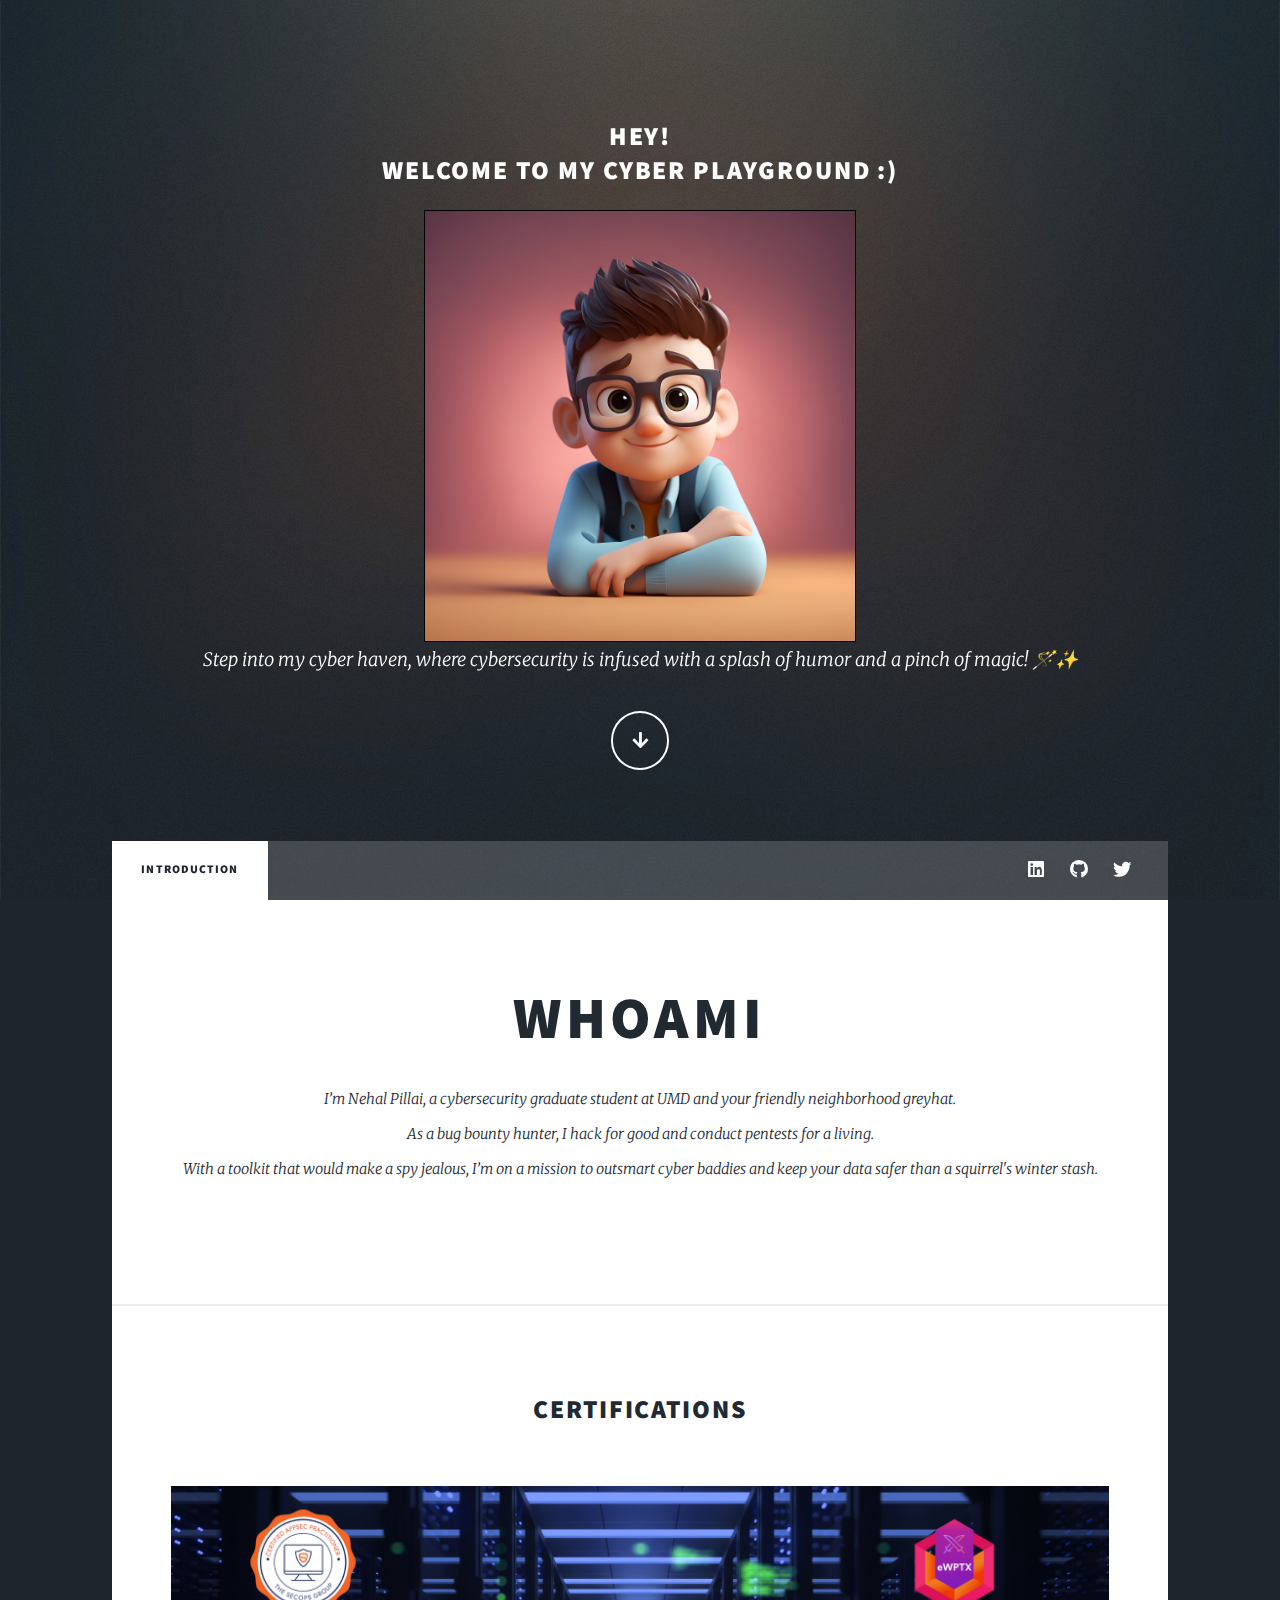
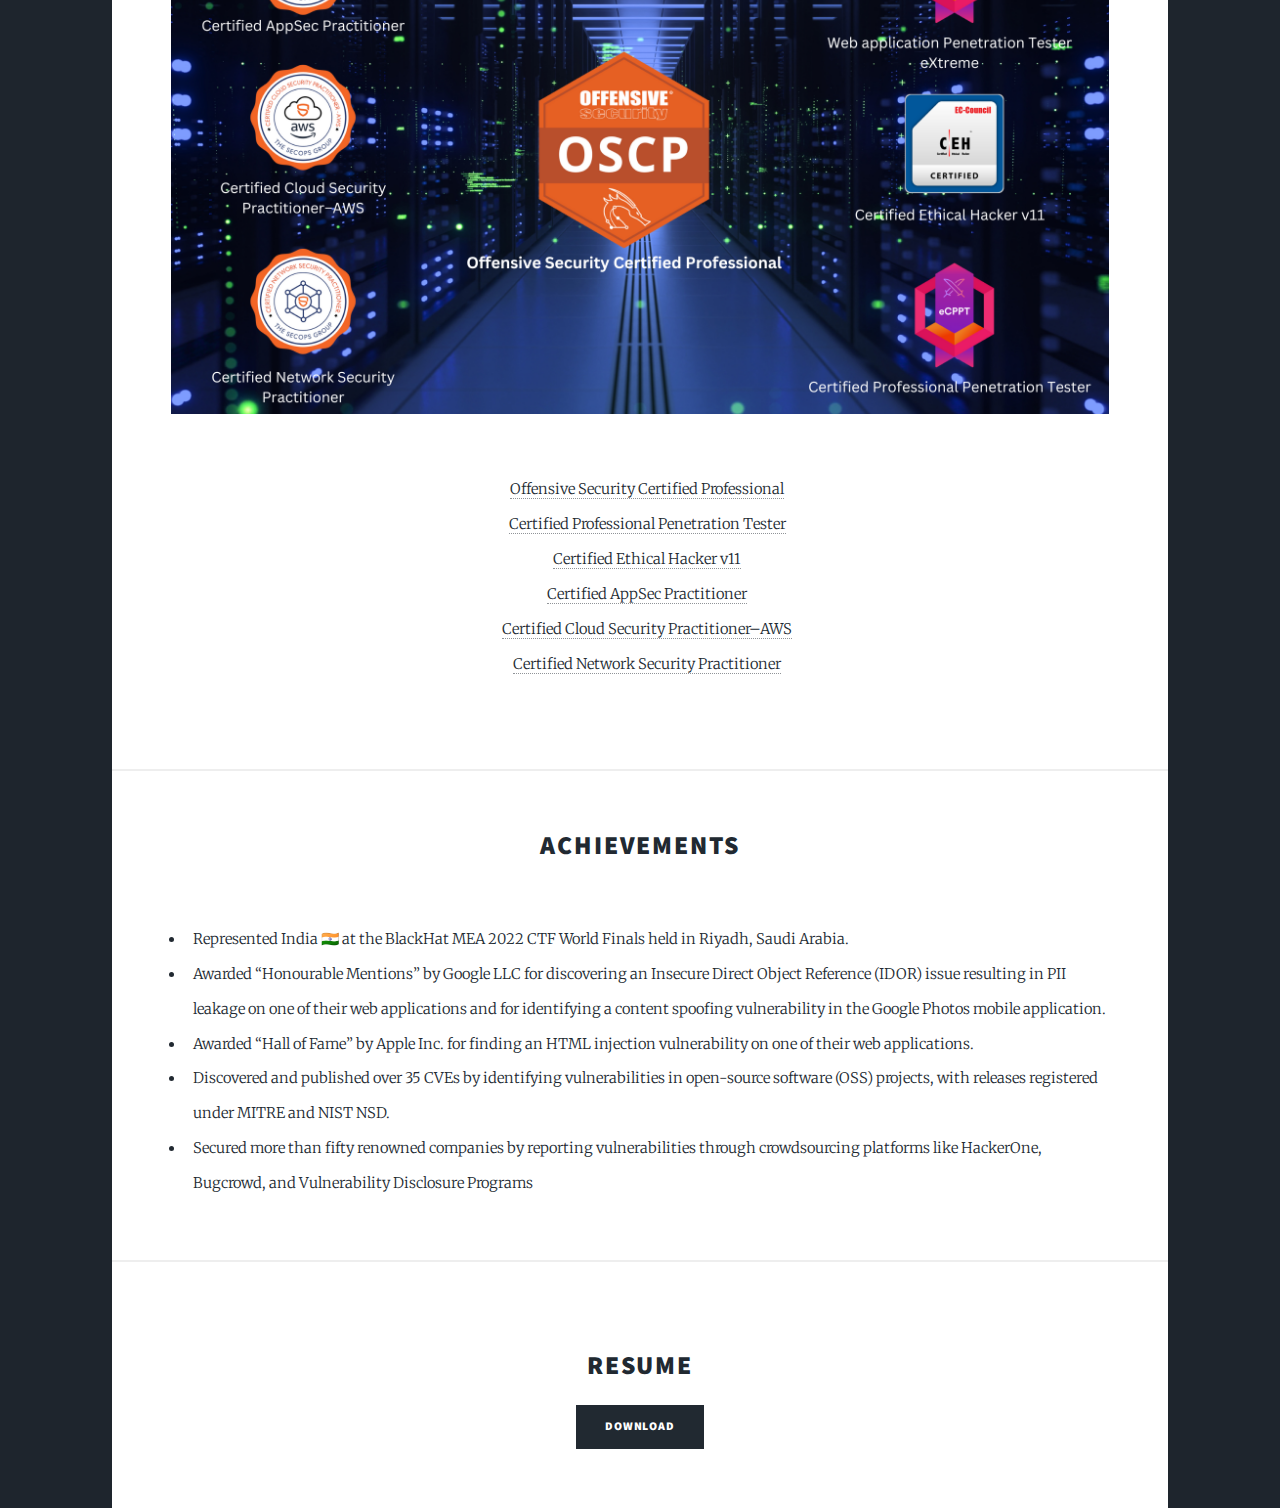
==== index.html @ ead218c1 "Update index.html" ====
<!DOCTYPE HTML>

<html>
	<head>
		<title>Nehal Pillai | Home</title>
		<meta charset="utf-8" />
		<meta name="viewport" content="width=device-width, initial-scale=1, user-scalable=no" />
		<link rel="stylesheet" href="assets/css/main.css" />
		<noscript><link rel="stylesheet" href="assets/css/noscript.css" /></noscript>
		<style>
			
			.image-box {
				width: 10px;
				margin: 20px auto; 
				border: 2px solid #ccc; 
				padding: 5px; 
				box-shadow: 0 0 10px rgba(0, 0, 0, 0.1); 
				text-align: center; 
			}
			.image-box img {
				width: 100%;
				height: auto;
			}
		</style>
	</head>
	<body class="is-preload">

		<!-- Wrapper -->
			<div id="wrapper" class="fade-in">

				<!-- Intro -->
				<div id="intro">
					<h2>Hey!<br />
					Welcome to my Cyber Playground :)</h2>
					<img src="3d-render-little-boy-with-eyeglasses-blue-shirt.jpg" alt="Little boy with eyeglasses" class="small-square" />
					<p>Step into my cyber haven, where cybersecurity is infused with a splash of humor and a pinch of magic! 🪄✨</p>
					<ul class="actions">
						<li><a href="#header" class="button icon solid solo fa-arrow-down scrolly">Continue</a></li>
					</ul>
				</div>

				<!-- Header -->
					<header id="header">
						<a href="index.html" class="logo">Nehal Pillai</a>
					</header>

				<!-- Nav -->
					<nav id="nav">
						<ul class="links">
							<li class="active"><a href="index.html">Introduction</a></li>
						</ul>
						<ul class="icons">
							<li><a href="https://www.linkedin.com/in/nehal-pillai/" class="icon brands fa-linkedin"><span class="label">LinkedIn</span></a></li>
							<li><a href="https://github.com/nehalR777" class="icon brands fa-github"><span class="label">GitHub</span></a></li>
							<li><a href="https://x.com/nehal_10_0" class="icon brands fa-twitter"><span class="label">Twitter</span></a></li>
						</ul>
					</nav>

				<!-- Main -->
					<div id="main">

						<!-- Featured Post -->
							<article class="post featured">
								<header class="major">
									<h2>Whoami</h2>
									<p>I’m Nehal Pillai, a cybersecurity graduate student at UMD and your friendly neighborhood greyhat.<br />
									As a bug bounty hunter, I hack for good and conduct pentests for a living.<br />
									With a toolkit that would make a spy jealous, I’m on a mission to outsmart cyber baddies and keep your data safer than a squirrel's winter stash.</p>
								</header>
							</article>

						
						<article class="post featured">
							<header class="">
								<h2>Certifications</h2>
							</header>
							<a href="#" class="image main"><img src="images/pic01.png" alt="" /></a>
							<ul class="certifications">
								<a href="#">Offensive Security Certified Professional</a><br>
								<a href="#">Certified Professional Penetration Tester</a><br>
								<a href="#">Certified Ethical Hacker v11</a><br>
								<a href="#">Certified AppSec Practitioner</a><br>
								<a href="#">Certified Cloud Security Practitioner–AWS</a><br>
								<a href="#">Certified Network Security Practitioner</a><br>
							</ul>
						</article>

						<article class="">
							<header class="major">
								<h2>Achievements</h2>
							</header>
						
							<ul class="Achievements">
								<li>Represented India 🇮🇳 at the BlackHat MEA 2022 CTF World Finals held in Riyadh, Saudi Arabia.</li>
								<li>Awarded “Honourable Mentions” by Google LLC for discovering an Insecure Direct Object Reference (IDOR) issue resulting in PII leakage on one of their web applications and for identifying a content spoofing vulnerability in the Google Photos mobile application.</a><br>
								<li>Awarded “Hall of Fame” by Apple Inc. for finding an HTML injection vulnerability on one of their web applications.</li>
								<li>Discovered and published over 35 CVEs by identifying vulnerabilities in open-source software (OSS) projects, with releases registered under MITRE and NIST NSD.</li>
								<li>Secured more than fifty renowned companies by reporting vulnerabilities through crowdsourcing platforms like HackerOne, Bugcrowd, and Vulnerability Disclosure Programs</li>
							</ul>
							</article>

							<article class="post featured">
								<header class="">
									<h2>Resume</h2>
									<a href="https://drive.google.com/file/d/1ALprq9xm0RQaO8Cud6sQmO5YhI8e06MK/view?usp=sharing" download class="button primary">Download </a>
								</header>
							</article>

		<!-- Scripts -->
			<script src="assets/js/jquery.min.js"></script>
			<script src="assets/js/jquery.scrollex.min.js"></script>
			<script src="assets/js/jquery.scrolly.min.js"></script>
			<script src="assets/js/browser.min.js"></script>
			<script src="assets/js/breakpoints.min.js"></script>
			<script src="assets/js/util.js"></script>
			<script src="assets/js/main.js"></script>

	</body>
</html>
---- assets/css/main.css ----
@import url(fontawesome-all.min.css);
@import url("https://fonts.googleapis.com/css?family=Merriweather:300,700,300italic,700italic|Source+Sans+Pro:900");

/*
	Massively by HTML5 UP
	html5up.net | @ajlkn
	Free for personal and commercial use under the CCA 3.0 license (html5up.net/license)
*/

html, body, div, span, applet, object,
iframe, h1, h2, h3, h4, h5, h6, p, blockquote,
pre, a, abbr, acronym, address, big, cite,
code, del, dfn, em, img, ins, kbd, q, s, samp,
small, strike, strong, sub, sup, tt, var, b,
u, i, center, dl, dt, dd, ol, ul, li, fieldset,
form, label, legend, table, caption, tbody,
tfoot, thead, tr, th, td, article, aside,
canvas, details, embed, figure, figcaption,
footer, header, hgroup, menu, nav, output, ruby,
section, summary, time, mark, audio, video {
	margin: 0;
	padding: 0;
	border: 0;
	font-size: 100%;
	font: inherit;
	vertical-align: baseline;}

article, aside, details, figcaption, figure,
footer, header, hgroup, menu, nav, section {
	display: block;}

body {
	line-height: 1;
}

ol, ul {
	list-style: none;
}

blockquote, q {
	quotes: none;
}

	blockquote:before, blockquote:after, q:before, q:after {
		content: '';
		content: none;
	}

table {
	border-collapse: collapse;
	border-spacing: 0;
}

body {
	-webkit-text-size-adjust: none;
}

mark {
	background-color: transparent;
	color: inherit;
}

input::-moz-focus-inner {
	border: 0;
	padding: 0;
}

input, select, textarea {
	-moz-appearance: none;
	-webkit-appearance: none;
	-ms-appearance: none;
	appearance: none;
}

/* Basic */

	@-ms-viewport {
		width: device-width;
	}

	body {
		-ms-overflow-style: scrollbar;
	}

	@media screen and (max-width: 480px) {

		html, body {
			min-width: 320px;
		}

	}

	html {
		box-sizing: border-box;
	}

	*, *:before, *:after {
		box-sizing: inherit;
	}

	body {
		background-color: #1e252d;
	}

		body.is-preload *, body.is-preload *:before, body.is-preload *:after {
			-moz-animation: none !important;
			-webkit-animation: none !important;
			-ms-animation: none !important;
			animation: none !important;
			-moz-transition: none !important;
			-webkit-transition: none !important;
			-ms-transition: none !important;
			transition: none !important;
		}

/* Type */

	html {
		font-size: 16pt;
	}

		@media screen and (max-width: 1680px) {

			html {
				font-size: 12pt;
			}

		}

		@media screen and (max-width: 1280px) {

			html {
				font-size: 11pt;
			}

		}

		@media screen and (max-width: 360px) {

			html {
				font-size: 10pt;
			}

		}

	body {
		color: #212931;
	}

	.small-square {
		width: 4.5in;
		height: 4.5in;
		object-fit: cover; /* This ensures the image fits within the box without distorting */
		border: 1px solid #000; /* Optional: adds a border to the image */
	}

	body, input, select, textarea {
		font-family: "Merriweather", Georgia, serif;
		font-weight: 300;
		font-size: 1rem;
		line-height: 2.375;
	}

	a {
		-moz-transition: color 0.2s ease-in-out, background-color 0.2s ease-in-out, border-color 0.2s ease-in-out, box-shadow 0.2s ease-in-out;
		-webkit-transition: color 0.2s ease-in-out, background-color 0.2s ease-in-out, border-color 0.2s ease-in-out, box-shadow 0.2s ease-in-out;
		-ms-transition: color 0.2s ease-in-out, background-color 0.2s ease-in-out, border-color 0.2s ease-in-out, box-shadow 0.2s ease-in-out;
		transition: color 0.2s ease-in-out, background-color 0.2s ease-in-out, border-color 0.2s ease-in-out, box-shadow 0.2s ease-in-out;
		border-bottom: dotted 1px;
		text-decoration: none;
	}

		a:hover {
			border-bottom-color: transparent;
		}

	strong, b {
		font-weight: 600;
	}

	em, i {
		font-style: italic;
	}

	p {
		text-align: justify;
		margin: 0 0 2rem 0;
	}

	h1, h2, h3, h4, h5, h6 {
		font-family: "Source Sans Pro", Helvetica, sans-serif;
		font-weight: 900;
		line-height: 1.5;
		letter-spacing: 0.075em;
		text-transform: uppercase;
		margin: 0 0 1rem 0;
	}

		h1 a, h2 a, h3 a, h4 a, h5 a, h6 a {
			border-bottom: 0;
			color: inherit;
			text-decoration: none;
		}

	h1 {
		font-size: 4rem;
		line-height: 1.1;
		margin: 0 0 2rem 0;
	}

	h2 {
		font-size: 1.75rem;
		line-height: 1.3;
		margin: 0 0 1.5rem 0;
	}

	h3 {
		font-size: 1.25rem;
		margin: 0 0 1.5rem 0;
	}

	h4 {
		font-size: 1rem;
	}

	h5 {
		font-size: 0.9rem;
	}

	h6 {
		font-size: 0.8rem;
	}

	sub {
		font-size: 0.8rem;
		position: relative;
		top: 0.5rem;
	}

	sup {
		font-size: 0.8rem;
		position: relative;
		top: -0.5rem;
	}

	blockquote {
		border-left: solid 4px;
		font-style: italic;
		margin: 0 0 2rem 0;
		padding: 0.5rem 0 0.5rem 2rem;
	}

	code {
		border: solid 2px;
		font-family: "Courier New", monospace;
		font-size: 0.9rem;
		margin: 0 0.25rem;
		padding: 0.25rem 0.65rem;
	}

	pre {
		-webkit-overflow-scrolling: touch;
		font-family: "Courier New", monospace;
		font-size: 0.9rem;
		margin: 0 0 2rem 0;
	}

		pre code {
			display: block;
			line-height: 1.75;
			padding: 1rem 1.5rem;
			overflow-x: auto;
		}

	hr {
		border: 0;
		border-bottom: solid 2px;
		margin: 3rem 0;
	}

		hr.major {
			margin: 5rem 0;
		}

	.align-left {
		text-align: left;
	}

	.align-center {
		text-align: center;
	}

	.align-right {
		text-align: right;
	}

	input, select, textarea {
		color: #212931;
	}

	a {
		color: #212931;
		border-bottom-color: rgba(33, 41, 49, 0.5);
	}

		a:hover {
			border-bottom-color: transparent;
			color: #18bfef !important;
		}

	strong, b {
		color: #212931;
	}

	h1, h2, h3, h4, h5, h6 {
		color: #212931;
	}

	blockquote {
		border-left-color: #eeeeee;
	}

	code {
		background: rgba(220, 220, 220, 0.25);
		border-color: #eeeeee;
	}

	hr {
		border-bottom-color: #eeeeee;
	}

/* Row */

	.row {
		display: flex;
		flex-wrap: wrap;
		box-sizing: border-box;
		align-items: stretch;
	}

		.row > * {
			box-sizing: border-box;
		}

		.row.gtr-uniform > * > :last-child {
			margin-bottom: 0;
		}

		.row.aln-left {
			justify-content: flex-start;
		}

		.row.aln-center {
			justify-content: center;
		}

		.row.aln-right {
			justify-content: flex-end;
		}

		.row.aln-top {
			align-items: flex-start;
		}

		.row.aln-middle {
			align-items: center;
		}

		.row.aln-bottom {
			align-items: flex-end;
		}

		.row > .imp {
			order: -1;
		}

		.row > .col-1 {
			width: 8.33333%;
		}

		.row > .off-1 {
			margin-left: 8.33333%;
		}

		.row > .col-2 {
			width: 16.66667%;
		}

		.row > .off-2 {
			margin-left: 16.66667%;
		}

		.row > .col-3 {
			width: 25%;
		}

		.row > .off-3 {
			margin-left: 25%;
		}

		.row > .col-4 {
			width: 33.33333%;
		}

		.row > .off-4 {
			margin-left: 33.33333%;
		}

		.row > .col-5 {
			width: 41.66667%;
		}

		.row > .off-5 {
			margin-left: 41.66667%;
		}

		.row > .col-6 {
			width: 50%;
		}

		.row > .off-6 {
			margin-left: 50%;
		}

		.row > .col-7 {
			width: 58.33333%;
		}

		.row > .off-7 {
			margin-left: 58.33333%;
		}

		.row > .col-8 {
			width: 66.66667%;
		}

		.row > .off-8 {
			margin-left: 66.66667%;
		}

		.row > .col-9 {
			width: 75%;
		}

		.row > .off-9 {
			margin-left: 75%;
		}

		.row > .col-10 {
			width: 83.33333%;
		}

		.row > .off-10 {
			margin-left: 83.33333%;
		}

		.row > .col-11 {
			width: 91.66667%;
		}

		.row > .off-11 {
			margin-left: 91.66667%;
		}

		.row > .col-12 {
			width: 100%;
		}

		.row > .off-12 {
			margin-left: 100%;
		}

		.row.gtr-0 {
			margin-top: 0;
			margin-left: 0rem;
		}

			.row.gtr-0 > * {
				padding: 0 0 0 0rem;
			}

			.row.gtr-0.gtr-uniform {
				margin-top: 0rem;
			}

				.row.gtr-0.gtr-uniform > * {
					padding-top: 0rem;
				}

		.row.gtr-25 {
			margin-top: 0;
			margin-left: -0.375rem;
		}

			.row.gtr-25 > * {
				padding: 0 0 0 0.375rem;
			}

			.row.gtr-25.gtr-uniform {
				margin-top: -0.375rem;
			}

				.row.gtr-25.gtr-uniform > * {
					padding-top: 0.375rem;
				}

		.row.gtr-50 {
			margin-top: 0;
			margin-left: -0.75rem;
		}

			.row.gtr-50 > * {
				padding: 0 0 0 0.75rem;
			}

			.row.gtr-50.gtr-uniform {
				margin-top: -0.75rem;
			}

				.row.gtr-50.gtr-uniform > * {
					padding-top: 0.75rem;
				}

		.row {
			margin-top: 0;
			margin-left: -1.5rem;
		}

			.row > * {
				padding: 0 0 0 1.5rem;
			}

			.row.gtr-uniform {
				margin-top: -1.5rem;
			}

				.row.gtr-uniform > * {
					padding-top: 1.5rem;
				}

		.row.gtr-150 {
			margin-top: 0;
			margin-left: -2.25rem;
		}

			.row.gtr-150 > * {
				padding: 0 0 0 2.25rem;
			}

			.row.gtr-150.gtr-uniform {
				margin-top: -2.25rem;
			}

				.row.gtr-150.gtr-uniform > * {
					padding-top: 2.25rem;
				}

		.row.gtr-200 {
			margin-top: 0;
			margin-left: -3rem;
		}

			.row.gtr-200 > * {
				padding: 0 0 0 3rem;
			}

			.row.gtr-200.gtr-uniform {
				margin-top: -3rem;
			}

				.row.gtr-200.gtr-uniform > * {
					padding-top: 3rem;
				}

		@media screen and (max-width: 1680px) {

			.row {
				display: flex;
				flex-wrap: wrap;
				box-sizing: border-box;
				align-items: stretch;
			}

				.row > * {
					box-sizing: border-box;
				}

				.row.gtr-uniform > * > :last-child {
					margin-bottom: 0;
				}

				.row.aln-left {
					justify-content: flex-start;
				}

				.row.aln-center {
					justify-content: center;
				}

				.row.aln-right {
					justify-content: flex-end;
				}

				.row.aln-top {
					align-items: flex-start;
				}

				.row.aln-middle {
					align-items: center;
				}

				.row.aln-bottom {
					align-items: flex-end;
				}

				.row > .imp-xlarge {
					order: -1;
				}

				.row > .col-1-xlarge {
					width: 8.33333%;
				}

				.row > .off-1-xlarge {
					margin-left: 8.33333%;
				}

				.row > .col-2-xlarge {
					width: 16.66667%;
				}

				.row > .off-2-xlarge {
					margin-left: 16.66667%;
				}

				.row > .col-3-xlarge {
					width: 25%;
				}

				.row > .off-3-xlarge {
					margin-left: 25%;
				}

				.row > .col-4-xlarge {
					width: 33.33333%;
				}

				.row > .off-4-xlarge {
					margin-left: 33.33333%;
				}

				.row > .col-5-xlarge {
					width: 41.66667%;
				}

				.row > .off-5-xlarge {
					margin-left: 41.66667%;
				}

				.row > .col-6-xlarge {
					width: 50%;
				}

				.row > .off-6-xlarge {
					margin-left: 50%;
				}

				.row > .col-7-xlarge {
					width: 58.33333%;
				}

				.row > .off-7-xlarge {
					margin-left: 58.33333%;
				}

				.row > .col-8-xlarge {
					width: 66.66667%;
				}

				.row > .off-8-xlarge {
					margin-left: 66.66667%;
				}

				.row > .col-9-xlarge {
					width: 75%;
				}

				.row > .off-9-xlarge {
					margin-left: 75%;
				}

				.row > .col-10-xlarge {
					width: 83.33333%;
				}

				.row > .off-10-xlarge {
					margin-left: 83.33333%;
				}

				.row > .col-11-xlarge {
					width: 91.66667%;
				}

				.row > .off-11-xlarge {
					margin-left: 91.66667%;
				}

				.row > .col-12-xlarge {
					width: 100%;
				}

				.row > .off-12-xlarge {
					margin-left: 100%;
				}

				.row.gtr-0 {
					margin-top: 0;
					margin-left: 0rem;
				}

					.row.gtr-0 > * {
						padding: 0 0 0 0rem;
					}

					.row.gtr-0.gtr-uniform {
						margin-top: 0rem;
					}

						.row.gtr-0.gtr-uniform > * {
							padding-top: 0rem;
						}

				.row.gtr-25 {
					margin-top: 0;
					margin-left: -0.375rem;
				}

					.row.gtr-25 > * {
						padding: 0 0 0 0.375rem;
					}

					.row.gtr-25.gtr-uniform {
						margin-top: -0.375rem;
					}

						.row.gtr-25.gtr-uniform > * {
							padding-top: 0.375rem;
						}

				.row.gtr-50 {
					margin-top: 0;
					margin-left: -0.75rem;
				}

					.row.gtr-50 > * {
						padding: 0 0 0 0.75rem;
					}

					.row.gtr-50.gtr-uniform {
						margin-top: -0.75rem;
					}

						.row.gtr-50.gtr-uniform > * {
							padding-top: 0.75rem;
						}

				.row {
					margin-top: 0;
					margin-left: -1.5rem;
				}

					.row > * {
						padding: 0 0 0 1.5rem;
					}

					.row.gtr-uniform {
						margin-top: -1.5rem;
					}

						.row.gtr-uniform > * {
							padding-top: 1.5rem;
						}

				.row.gtr-150 {
					margin-top: 0;
					margin-left: -2.25rem;
				}

					.row.gtr-150 > * {
						padding: 0 0 0 2.25rem;
					}

					.row.gtr-150.gtr-uniform {
						margin-top: -2.25rem;
					}

						.row.gtr-150.gtr-uniform > * {
							padding-top: 2.25rem;
						}

				.row.gtr-200 {
					margin-top: 0;
					margin-left: -3rem;
				}

					.row.gtr-200 > * {
						padding: 0 0 0 3rem;
					}

					.row.gtr-200.gtr-uniform {
						margin-top: -3rem;
					}

						.row.gtr-200.gtr-uniform > * {
							padding-top: 3rem;
						}

		}

		@media screen and (max-width: 1280px) {

			.row {
				display: flex;
				flex-wrap: wrap;
				box-sizing: border-box;
				align-items: stretch;
			}

				.row > * {
					box-sizing: border-box;
				}

				.row.gtr-uniform > * > :last-child {
					margin-bottom: 0;
				}

				.row.aln-left {
					justify-content: flex-start;
				}

				.row.aln-center {
					justify-content: center;
				}

				.row.aln-right {
					justify-content: flex-end;
				}

				.row.aln-top {
					align-items: flex-start;
				}

				.row.aln-middle {
					align-items: center;
				}

				.row.aln-bottom {
					align-items: flex-end;
				}

				.row > .imp-large {
					order: -1;
				}

				.row > .col-1-large {
					width: 8.33333%;
				}

				.row > .off-1-large {
					margin-left: 8.33333%;
				}

				.row > .col-2-large {
					width: 16.66667%;
				}

				.row > .off-2-large {
					margin-left: 16.66667%;
				}

				.row > .col-3-large {
					width: 25%;
				}

				.row > .off-3-large {
					margin-left: 25%;
				}

				.row > .col-4-large {
					width: 33.33333%;
				}

				.row > .off-4-large {
					margin-left: 33.33333%;
				}

				.row > .col-5-large {
					width: 41.66667%;
				}

				.row > .off-5-large {
					margin-left: 41.66667%;
				}

				.row > .col-6-large {
					width: 50%;
				}

				.row > .off-6-large {
					margin-left: 50%;
				}

				.row > .col-7-large {
					width: 58.33333%;
				}

				.row > .off-7-large {
					margin-left: 58.33333%;
				}

				.row > .col-8-large {
					width: 66.66667%;
				}

				.row > .off-8-large {
					margin-left: 66.66667%;
				}

				.row > .col-9-large {
					width: 75%;
				}

				.row > .off-9-large {
					margin-left: 75%;
				}

				.row > .col-10-large {
					width: 83.33333%;
				}

				.row > .off-10-large {
					margin-left: 83.33333%;
				}

				.row > .col-11-large {
					width: 91.66667%;
				}

				.row > .off-11-large {
					margin-left: 91.66667%;
				}

				.row > .col-12-large {
					width: 100%;
				}

				.row > .off-12-large {
					margin-left: 100%;
				}

				.row.gtr-0 {
					margin-top: 0;
					margin-left: 0rem;
				}

					.row.gtr-0 > * {
						padding: 0 0 0 0rem;
					}

					.row.gtr-0.gtr-uniform {
						margin-top: 0rem;
					}

						.row.gtr-0.gtr-uniform > * {
							padding-top: 0rem;
						}

				.row.gtr-25 {
					margin-top: 0;
					margin-left: -0.375rem;
				}

					.row.gtr-25 > * {
						padding: 0 0 0 0.375rem;
					}

					.row.gtr-25.gtr-uniform {
						margin-top: -0.375rem;
					}

						.row.gtr-25.gtr-uniform > * {
							padding-top: 0.375rem;
						}

				.row.gtr-50 {
					margin-top: 0;
					margin-left: -0.75rem;
				}

					.row.gtr-50 > * {
						padding: 0 0 0 0.75rem;
					}

					.row.gtr-50.gtr-uniform {
						margin-top: -0.75rem;
					}

						.row.gtr-50.gtr-uniform > * {
							padding-top: 0.75rem;
						}

				.row {
					margin-top: 0;
					margin-left: -1.5rem;
				}

					.row > * {
						padding: 0 0 0 1.5rem;
					}

					.row.gtr-uniform {
						margin-top: -1.5rem;
					}

						.row.gtr-uniform > * {
							padding-top: 1.5rem;
						}

				.row.gtr-150 {
					margin-top: 0;
					margin-left: -2.25rem;
				}

					.row.gtr-150 > * {
						padding: 0 0 0 2.25rem;
					}

					.row.gtr-150.gtr-uniform {
						margin-top: -2.25rem;
					}

						.row.gtr-150.gtr-uniform > * {
							padding-top: 2.25rem;
						}

				.row.gtr-200 {
					margin-top: 0;
					margin-left: -3rem;
				}

					.row.gtr-200 > * {
						padding: 0 0 0 3rem;
					}

					.row.gtr-200.gtr-uniform {
						margin-top: -3rem;
					}

						.row.gtr-200.gtr-uniform > * {
							padding-top: 3rem;
						}

		}

		@media screen and (max-width: 980px) {

			.row {
				display: flex;
				flex-wrap: wrap;
				box-sizing: border-box;
				align-items: stretch;
			}

				.row > * {
					box-sizing: border-box;
				}

				.row.gtr-uniform > * > :last-child {
					margin-bottom: 0;
				}

				.row.aln-left {
					justify-content: flex-start;
				}

				.row.aln-center {
					justify-content: center;
				}

				.row.aln-right {
					justify-content: flex-end;
				}

				.row.aln-top {
					align-items: flex-start;
				}

				.row.aln-middle {
					align-items: center;
				}

				.row.aln-bottom {
					align-items: flex-end;
				}

				.row > .imp-medium {
					order: -1;
				}

				.row > .col-1-medium {
					width: 8.33333%;
				}

				.row > .off-1-medium {
					margin-left: 8.33333%;
				}

				.row > .col-2-medium {
					width: 16.66667%;
				}

				.row > .off-2-medium {
					margin-left: 16.66667%;
				}

				.row > .col-3-medium {
					width: 25%;
				}

				.row > .off-3-medium {
					margin-left: 25%;
				}

				.row > .col-4-medium {
					width: 33.33333%;
				}

				.row > .off-4-medium {
					margin-left: 33.33333%;
				}

				.row > .col-5-medium {
					width: 41.66667%;
				}

				.row > .off-5-medium {
					margin-left: 41.66667%;
				}

				.row > .col-6-medium {
					width: 50%;
				}

				.row > .off-6-medium {
					margin-left: 50%;
				}

				.row > .col-7-medium {
					width: 58.33333%;
				}

				.row > .off-7-medium {
					margin-left: 58.33333%;
				}

				.row > .col-8-medium {
					width: 66.66667%;
				}

				.row > .off-8-medium {
					margin-left: 66.66667%;
				}

				.row > .col-9-medium {
					width: 75%;
				}

				.row > .off-9-medium {
					margin-left: 75%;
				}

				.row > .col-10-medium {
					width: 83.33333%;
				}

				.row > .off-10-medium {
					margin-left: 83.33333%;
				}

				.row > .col-11-medium {
					width: 91.66667%;
				}

				.row > .off-11-medium {
					margin-left: 91.66667%;
				}

				.row > .col-12-medium {
					width: 100%;
				}

				.row > .off-12-medium {
					margin-left: 100%;
				}

				.row.gtr-0 {
					margin-top: 0;
					margin-left: 0rem;
				}

					.row.gtr-0 > * {
						padding: 0 0 0 0rem;
					}

					.row.gtr-0.gtr-uniform {
						margin-top: 0rem;
					}

						.row.gtr-0.gtr-uniform > * {
							padding-top: 0rem;
						}

				.row.gtr-25 {
					margin-top: 0;
					margin-left: -0.375rem;
				}

					.row.gtr-25 > * {
						padding: 0 0 0 0.375rem;
					}

					.row.gtr-25.gtr-uniform {
						margin-top: -0.375rem;
					}

						.row.gtr-25.gtr-uniform > * {
							padding-top: 0.375rem;
						}

				.row.gtr-50 {
					margin-top: 0;
					margin-left: -0.75rem;
				}

					.row.gtr-50 > * {
						padding: 0 0 0 0.75rem;
					}

					.row.gtr-50.gtr-uniform {
						margin-top: -0.75rem;
					}

						.row.gtr-50.gtr-uniform > * {
							padding-top: 0.75rem;
						}

				.row {
					margin-top: 0;
					margin-left: -1.5rem;
				}

					.row > * {
						padding: 0 0 0 1.5rem;
					}

					.row.gtr-uniform {
						margin-top: -1.5rem;
					}

						.row.gtr-uniform > * {
							padding-top: 1.5rem;
						}

				.row.gtr-150 {
					margin-top: 0;
					margin-left: -2.25rem;
				}

					.row.gtr-150 > * {
						padding: 0 0 0 2.25rem;
					}

					.row.gtr-150.gtr-uniform {
						margin-top: -2.25rem;
					}

						.row.gtr-150.gtr-uniform > * {
							padding-top: 2.25rem;
						}

				.row.gtr-200 {
					margin-top: 0;
					margin-left: -3rem;
				}

					.row.gtr-200 > * {
						padding: 0 0 0 3rem;
					}

					.row.gtr-200.gtr-uniform {
						margin-top: -3rem;
					}

						.row.gtr-200.gtr-uniform > * {
							padding-top: 3rem;
						}

		}

		@media screen and (max-width: 736px) {

			.row {
				display: flex;
				flex-wrap: wrap;
				box-sizing: border-box;
				align-items: stretch;
			}

				.row > * {
					box-sizing: border-box;
				}

				.row.gtr-uniform > * > :last-child {
					margin-bottom: 0;
				}

				.row.aln-left {
					justify-content: flex-start;
				}

				.row.aln-center {
					justify-content: center;
				}

				.row.aln-right {
					justify-content: flex-end;
				}

				.row.aln-top {
					align-items: flex-start;
				}

				.row.aln-middle {
					align-items: center;
				}

				.row.aln-bottom {
					align-items: flex-end;
				}

				.row > .imp-small {
					order: -1;
				}

				.row > .col-1-small {
					width: 8.33333%;
				}

				.row > .off-1-small {
					margin-left: 8.33333%;
				}

				.row > .col-2-small {
					width: 16.66667%;
				}

				.row > .off-2-small {
					margin-left: 16.66667%;
				}

				.row > .col-3-small {
					width: 25%;
				}

				.row > .off-3-small {
					margin-left: 25%;
				}

				.row > .col-4-small {
					width: 33.33333%;
				}

				.row > .off-4-small {
					margin-left: 33.33333%;
				}

				.row > .col-5-small {
					width: 41.66667%;
				}

				.row > .off-5-small {
					margin-left: 41.66667%;
				}

				.row > .col-6-small {
					width: 50%;
				}

				.row > .off-6-small {
					margin-left: 50%;
				}

				.row > .col-7-small {
					width: 58.33333%;
				}

				.row > .off-7-small {
					margin-left: 58.33333%;
				}

				.row > .col-8-small {
					width: 66.66667%;
				}

				.row > .off-8-small {
					margin-left: 66.66667%;
				}

				.row > .col-9-small {
					width: 75%;
				}

				.row > .off-9-small {
					margin-left: 75%;
				}

				.row > .col-10-small {
					width: 83.33333%;
				}

				.row > .off-10-small {
					margin-left: 83.33333%;
				}

				.row > .col-11-small {
					width: 91.66667%;
				}

				.row > .off-11-small {
					margin-left: 91.66667%;
				}

				.row > .col-12-small {
					width: 100%;
				}

				.row > .off-12-small {
					margin-left: 100%;
				}

				.row.gtr-0 {
					margin-top: 0;
					margin-left: 0rem;
				}

					.row.gtr-0 > * {
						padding: 0 0 0 0rem;
					}

					.row.gtr-0.gtr-uniform {
						margin-top: 0rem;
					}

						.row.gtr-0.gtr-uniform > * {
							padding-top: 0rem;
						}

				.row.gtr-25 {
					margin-top: 0;
					margin-left: -0.375rem;
				}

					.row.gtr-25 > * {
						padding: 0 0 0 0.375rem;
					}

					.row.gtr-25.gtr-uniform {
						margin-top: -0.375rem;
					}

						.row.gtr-25.gtr-uniform > * {
							padding-top: 0.375rem;
						}

				.row.gtr-50 {
					margin-top: 0;
					margin-left: -0.75rem;
				}

					.row.gtr-50 > * {
						padding: 0 0 0 0.75rem;
					}

					.row.gtr-50.gtr-uniform {
						margin-top: -0.75rem;
					}

						.row.gtr-50.gtr-uniform > * {
							padding-top: 0.75rem;
						}

				.row {
					margin-top: 0;
					margin-left: -1.5rem;
				}

					.row > * {
						padding: 0 0 0 1.5rem;
					}

					.row.gtr-uniform {
						margin-top: -1.5rem;
					}

						.row.gtr-uniform > * {
							padding-top: 1.5rem;
						}

				.row.gtr-150 {
					margin-top: 0;
					margin-left: -2.25rem;
				}

					.row.gtr-150 > * {
						padding: 0 0 0 2.25rem;
					}

					.row.gtr-150.gtr-uniform {
						margin-top: -2.25rem;
					}

						.row.gtr-150.gtr-uniform > * {
							padding-top: 2.25rem;
						}

				.row.gtr-200 {
					margin-top: 0;
					margin-left: -3rem;
				}

					.row.gtr-200 > * {
						padding: 0 0 0 3rem;
					}

					.row.gtr-200.gtr-uniform {
						margin-top: -3rem;
					}

						.row.gtr-200.gtr-uniform > * {
							padding-top: 3rem;
						}

		}

		@media screen and (max-width: 480px) {

			.row {
				display: flex;
				flex-wrap: wrap;
				box-sizing: border-box;
				align-items: stretch;
			}

				.row > * {
					box-sizing: border-box;
				}

				.row.gtr-uniform > * > :last-child {
					margin-bottom: 0;
				}

				.row.aln-left {
					justify-content: flex-start;
				}

				.row.aln-center {
					justify-content: center;
				}

				.row.aln-right {
					justify-content: flex-end;
				}

				.row.aln-top {
					align-items: flex-start;
				}

				.row.aln-middle {
					align-items: center;
				}

				.row.aln-bottom {
					align-items: flex-end;
				}

				.row > .imp-xsmall {
					order: -1;
				}

				.row > .col-1-xsmall {
					width: 8.33333%;
				}

				.row > .off-1-xsmall {
					margin-left: 8.33333%;
				}

				.row > .col-2-xsmall {
					width: 16.66667%;
				}

				.row > .off-2-xsmall {
					margin-left: 16.66667%;
				}

				.row > .col-3-xsmall {
					width: 25%;
				}

				.row > .off-3-xsmall {
					margin-left: 25%;
				}

				.row > .col-4-xsmall {
					width: 33.33333%;
				}

				.row > .off-4-xsmall {
					margin-left: 33.33333%;
				}

				.row > .col-5-xsmall {
					width: 41.66667%;
				}

				.row > .off-5-xsmall {
					margin-left: 41.66667%;
				}

				.row > .col-6-xsmall {
					width: 50%;
				}

				.row > .off-6-xsmall {
					margin-left: 50%;
				}

				.row > .col-7-xsmall {
					width: 58.33333%;
				}

				.row > .off-7-xsmall {
					margin-left: 58.33333%;
				}

				.row > .col-8-xsmall {
					width: 66.66667%;
				}

				.row > .off-8-xsmall {
					margin-left: 66.66667%;
				}

				.row > .col-9-xsmall {
					width: 75%;
				}

				.row > .off-9-xsmall {
					margin-left: 75%;
				}

				.row > .col-10-xsmall {
					width: 83.33333%;
				}

				.row > .off-10-xsmall {
					margin-left: 83.33333%;
				}

				.row > .col-11-xsmall {
					width: 91.66667%;
				}

				.row > .off-11-xsmall {
					margin-left: 91.66667%;
				}

				.row > .col-12-xsmall {
					width: 100%;
				}

				.row > .off-12-xsmall {
					margin-left: 100%;
				}

				.row.gtr-0 {
					margin-top: 0;
					margin-left: 0rem;
				}

					.row.gtr-0 > * {
						padding: 0 0 0 0rem;
					}

					.row.gtr-0.gtr-uniform {
						margin-top: 0rem;
					}

						.row.gtr-0.gtr-uniform > * {
							padding-top: 0rem;
						}

				.row.gtr-25 {
					margin-top: 0;
					margin-left: -0.375rem;
				}

					.row.gtr-25 > * {
						padding: 0 0 0 0.375rem;
					}

					.row.gtr-25.gtr-uniform {
						margin-top: -0.375rem;
					}

						.row.gtr-25.gtr-uniform > * {
							padding-top: 0.375rem;
						}

				.row.gtr-50 {
					margin-top: 0;
					margin-left: -0.75rem;
				}

					.row.gtr-50 > * {
						padding: 0 0 0 0.75rem;
					}

					.row.gtr-50.gtr-uniform {
						margin-top: -0.75rem;
					}

						.row.gtr-50.gtr-uniform > * {
							padding-top: 0.75rem;
						}

				.row {
					margin-top: 0;
					margin-left: -1.5rem;
				}

					.row > * {
						padding: 0 0 0 1.5rem;
					}

					.row.gtr-uniform {
						margin-top: -1.5rem;
					}

						.row.gtr-uniform > * {
							padding-top: 1.5rem;
						}

				.row.gtr-150 {
					margin-top: 0;
					margin-left: -2.25rem;
				}

					.row.gtr-150 > * {
						padding: 0 0 0 2.25rem;
					}

					.row.gtr-150.gtr-uniform {
						margin-top: -2.25rem;
					}

						.row.gtr-150.gtr-uniform > * {
							padding-top: 2.25rem;
						}

				.row.gtr-200 {
					margin-top: 0;
					margin-left: -3rem;
				}

					.row.gtr-200 > * {
						padding: 0 0 0 3rem;
					}

					.row.gtr-200.gtr-uniform {
						margin-top: -3rem;
					}

						.row.gtr-200.gtr-uniform > * {
							padding-top: 3rem;
						}

		}

		@media screen and (max-width: 360px) {

			.row {
				display: flex;
				flex-wrap: wrap;
				box-sizing: border-box;
				align-items: stretch;
			}

				.row > * {
					box-sizing: border-box;
				}

				.row.gtr-uniform > * > :last-child {
					margin-bottom: 0;
				}

				.row.aln-left {
					justify-content: flex-start;
				}

				.row.aln-center {
					justify-content: center;
				}

				.row.aln-right {
					justify-content: flex-end;
				}

				.row.aln-top {
					align-items: flex-start;
				}

				.row.aln-middle {
					align-items: center;
				}

				.row.aln-bottom {
					align-items: flex-end;
				}

				.row > .imp-xxsmall {
					order: -1;
				}

				.row > .col-1-xxsmall {
					width: 8.33333%;
				}

				.row > .off-1-xxsmall {
					margin-left: 8.33333%;
				}

				.row > .col-2-xxsmall {
					width: 16.66667%;
				}

				.row > .off-2-xxsmall {
					margin-left: 16.66667%;
				}

				.row > .col-3-xxsmall {
					width: 25%;
				}

				.row > .off-3-xxsmall {
					margin-left: 25%;
				}

				.row > .col-4-xxsmall {
					width: 33.33333%;
				}

				.row > .off-4-xxsmall {
					margin-left: 33.33333%;
				}

				.row > .col-5-xxsmall {
					width: 41.66667%;
				}

				.row > .off-5-xxsmall {
					margin-left: 41.66667%;
				}

				.row > .col-6-xxsmall {
					width: 50%;
				}

				.row > .off-6-xxsmall {
					margin-left: 50%;
				}

				.row > .col-7-xxsmall {
					width: 58.33333%;
				}

				.row > .off-7-xxsmall {
					margin-left: 58.33333%;
				}

				.row > .col-8-xxsmall {
					width: 66.66667%;
				}

				.row > .off-8-xxsmall {
					margin-left: 66.66667%;
				}

				.row > .col-9-xxsmall {
					width: 75%;
				}

				.row > .off-9-xxsmall {
					margin-left: 75%;
				}

				.row > .col-10-xxsmall {
					width: 83.33333%;
				}

				.row > .off-10-xxsmall {
					margin-left: 83.33333%;
				}

				.row > .col-11-xxsmall {
					width: 91.66667%;
				}

				.row > .off-11-xxsmall {
					margin-left: 91.66667%;
				}

				.row > .col-12-xxsmall {
					width: 100%;
				}

				.row > .off-12-xxsmall {
					margin-left: 100%;
				}

				.row.gtr-0 {
					margin-top: 0;
					margin-left: 0rem;
				}

					.row.gtr-0 > * {
						padding: 0 0 0 0rem;
					}

					.row.gtr-0.gtr-uniform {
						margin-top: 0rem;
					}

						.row.gtr-0.gtr-uniform > * {
							padding-top: 0rem;
						}

				.row.gtr-25 {
					margin-top: 0;
					margin-left: -0.375rem;
				}

					.row.gtr-25 > * {
						padding: 0 0 0 0.375rem;
					}

					.row.gtr-25.gtr-uniform {
						margin-top: -0.375rem;
					}

						.row.gtr-25.gtr-uniform > * {
							padding-top: 0.375rem;
						}

				.row.gtr-50 {
					margin-top: 0;
					margin-left: -0.75rem;
				}

					.row.gtr-50 > * {
						padding: 0 0 0 0.75rem;
					}

					.row.gtr-50.gtr-uniform {
						margin-top: -0.75rem;
					}

						.row.gtr-50.gtr-uniform > * {
							padding-top: 0.75rem;
						}

				.row {
					margin-top: 0;
					margin-left: -1.5rem;
				}

					.row > * {
						padding: 0 0 0 1.5rem;
					}

					.row.gtr-uniform {
						margin-top: -1.5rem;
					}

						.row.gtr-uniform > * {
							padding-top: 1.5rem;
						}

				.row.gtr-150 {
					margin-top: 0;
					margin-left: -2.25rem;
				}

					.row.gtr-150 > * {
						padding: 0 0 0 2.25rem;
					}

					.row.gtr-150.gtr-uniform {
						margin-top: -2.25rem;
					}

						.row.gtr-150.gtr-uniform > * {
							padding-top: 2.25rem;
						}

				.row.gtr-200 {
					margin-top: 0;
					margin-left: -3rem;
				}

					.row.gtr-200 > * {
						padding: 0 0 0 3rem;
					}

					.row.gtr-200.gtr-uniform {
						margin-top: -3rem;
					}

						.row.gtr-200.gtr-uniform > * {
							padding-top: 3rem;
						}

		}

/* Box */

	.box {
		border: solid 2px;
		margin-bottom: 2rem;
		padding: 1.5rem;
	}

		.box > :last-child,
		.box > :last-child > :last-child,
		.box > :last-child > :last-child > :last-child {
			margin-bottom: 0;
		}

		.box.alt {
			border: 0;
			border-radius: 0;
			padding: 0;
		}

	.box {
		border-color: #eeeeee;
	}

/* Button */

	input[type="submit"],
	input[type="reset"],
	input[type="button"],
	button,
	.button {
		-moz-appearance: none;
		-webkit-appearance: none;
		-ms-appearance: none;
		appearance: none;
		-moz-transition: background-color 0.2s ease-in-out, box-shadow 0.2s ease-in-out, color 0.2s ease-in-out;
		-webkit-transition: background-color 0.2s ease-in-out, box-shadow 0.2s ease-in-out, color 0.2s ease-in-out;
		-ms-transition: background-color 0.2s ease-in-out, box-shadow 0.2s ease-in-out, color 0.2s ease-in-out;
		transition: background-color 0.2s ease-in-out, box-shadow 0.2s ease-in-out, color 0.2s ease-in-out;
		border: 0;
		border-radius: 0;
		cursor: pointer;
		display: inline-block;
		font-family: "Source Sans Pro", Helvetica, sans-serif;
		font-size: 0.8rem;
		font-weight: 900;
		letter-spacing: 0.075em;
		height: 3rem;
		line-height: 3rem;
		padding: 0 2rem;
		text-align: center;
		text-decoration: none;
		text-transform: uppercase;
		white-space: nowrap;
	}

		input[type="submit"].icon:before,
		input[type="reset"].icon:before,
		input[type="button"].icon:before,
		button.icon:before,
		.button.icon:before {
			margin-right: 0.5rem;
		}

		input[type="submit"].icon.solo,
		input[type="reset"].icon.solo,
		input[type="button"].icon.solo,
		button.icon.solo,
		.button.icon.solo {
			position: relative;
			width: 4rem;
			height: 4rem;
			line-height: 4rem;
			border-radius: 4rem;
			text-indent: 4rem;
			overflow: hidden;
			padding: 0;
			white-space: nowrap;
		}

			input[type="submit"].icon.solo:before,
			input[type="reset"].icon.solo:before,
			input[type="button"].icon.solo:before,
			button.icon.solo:before,
			.button.icon.solo:before {
				position: absolute;
				display: block;
				top: 0;
				left: 0;
				width: inherit;
				height: inherit;
				line-height: inherit;
				font-size: 1.25rem;
				margin-right: 0;
				text-align: center;
				text-indent: 0;
			}

		input[type="submit"].fit,
		input[type="reset"].fit,
		input[type="button"].fit,
		button.fit,
		.button.fit {
			width: 100%;
		}

		input[type="submit"].small,
		input[type="reset"].small,
		input[type="button"].small,
		button.small,
		.button.small {
			font-size: 0.7rem;
			height: 2.5rem;
			line-height: 2.5rem;
			padding: 0 1.5rem;
		}

		input[type="submit"].large,
		input[type="reset"].large,
		input[type="button"].large,
		button.large,
		.button.large {
			font-size: 0.9rem;
			height: 3.5rem;
			line-height: 3.5rem;
			padding: 0 2.75rem;
		}

		@media screen and (max-width: 980px) {

			input[type="submit"],
			input[type="reset"],
			input[type="button"],
			button,
			.button {
				font-size: 0.9rem;
				height: 3.25rem;
				line-height: 3.25rem;
			}

				input[type="submit"].large,
				input[type="reset"].large,
				input[type="button"].large,
				button.large,
				.button.large {
					font-size: 1rem;
					height: 3.75rem;
					line-height: 3.75rem;
				}

		}

		input[type="submit"].disabled, input[type="submit"]:disabled,
		input[type="reset"].disabled,
		input[type="reset"]:disabled,
		input[type="button"].disabled,
		input[type="button"]:disabled,
		button.disabled,
		button:disabled,
		.button.disabled,
		.button:disabled {
			pointer-events: none;
			opacity: 0.25;
		}

	input[type="submit"],
	input[type="reset"],
	input[type="button"],
	button,
	.button {
		background-color: transparent;
		box-shadow: inset 0 0 0 2px #212931;
		color: #212931 !important;
	}

		input[type="submit"]:hover,
		input[type="reset"]:hover,
		input[type="button"]:hover,
		button:hover,
		.button:hover {
			box-shadow: inset 0 0 0 2px #18bfef;
			color: #18bfef !important;
		}

		input[type="submit"].primary,
		input[type="reset"].primary,
		input[type="button"].primary,
		button.primary,
		.button.primary {
			background-color: #212931;
			box-shadow: none;
			color: #ffffff !important;
		}

			input[type="submit"].primary:hover,
			input[type="reset"].primary:hover,
			input[type="button"].primary:hover,
			button.primary:hover,
			.button.primary:hover {
				background-color: #18bfef;
			}

/* Form */

	form {
		margin: 0 0 2rem 0;
	}

		form > :last-child {
			margin-bottom: 0;
		}

		form > .fields {
			display: -moz-flex;
			display: -webkit-flex;
			display: -ms-flex;
			display: flex;
			-moz-flex-wrap: wrap;
			-webkit-flex-wrap: wrap;
			-ms-flex-wrap: wrap;
			flex-wrap: wrap;
			width: calc(100% + 3rem);
			margin: -1.5rem 0 2rem -1.5rem;
		}

			form > .fields > .field {
				-moz-flex-grow: 0;
				-webkit-flex-grow: 0;
				-ms-flex-grow: 0;
				flex-grow: 0;
				-moz-flex-shrink: 0;
				-webkit-flex-shrink: 0;
				-ms-flex-shrink: 0;
				flex-shrink: 0;
				padding: 1.5rem 0 0 1.5rem;
				width: calc(100% - 1.5rem);
			}

				form > .fields > .field.half {
					width: calc(50% - 0.75rem);
				}

				form > .fields > .field.third {
					width: calc(100%/3 - 0.5rem);
				}

				form > .fields > .field.quarter {
					width: calc(25% - 0.375rem);
				}

		@media screen and (max-width: 480px) {

			form > .fields {
				width: calc(100% + 3rem);
				margin: -1.5rem 0 2rem -1.5rem;
			}

				form > .fields > .field {
					padding: 1.5rem 0 0 1.5rem;
					width: calc(100% - 1.5rem);
				}

					form > .fields > .field.half {
						width: calc(100% - 1.5rem);
					}

					form > .fields > .field.third {
						width: calc(100% - 1.5rem);
					}

					form > .fields > .field.quarter {
						width: calc(100% - 1.5rem);
					}

		}

	label {
		display: block;
		font-family: "Source Sans Pro", Helvetica, sans-serif;
		font-weight: 900;
		line-height: 1.5;
		letter-spacing: 0.075em;
		font-size: 0.8rem;
		text-transform: uppercase;
		margin: 0 0 0.75rem 0;
	}

		@media screen and (max-width: 980px) {

			label {
				font-size: 0.9rem;
			}

		}

	input[type="text"],
	input[type="password"],
	input[type="email"],
	select,
	textarea {
		-moz-appearance: none;
		-webkit-appearance: none;
		-ms-appearance: none;
		appearance: none;
		background: transparent;
		border-radius: 0;
		border: solid 2px;
		color: inherit;
		display: block;
		outline: 0;
		padding: 0 1rem;
		text-decoration: none;
		width: 100%;
	}

		input[type="text"]:invalid,
		input[type="password"]:invalid,
		input[type="email"]:invalid,
		select:invalid,
		textarea:invalid {
			box-shadow: none;
		}

	select {
		background-size: 1.25rem;
		background-repeat: no-repeat;
		background-position: calc(100% - 1rem) center;
		height: 3rem;
		padding-right: 3rem;
		text-overflow: ellipsis;
	}

		select:focus::-ms-value {
			background-color: transparent;
		}

		select::-ms-expand {
			display: none;
		}

	input[type="text"],
	input[type="password"],
	input[type="email"],
	select {
		height: 3rem;
	}

	textarea {
		padding: 0.75rem 1rem;
	}

	input[type="checkbox"],
	input[type="radio"] {
		-moz-appearance: none;
		-webkit-appearance: none;
		-ms-appearance: none;
		appearance: none;
		display: block;
		float: left;
		margin-right: -2rem;
		opacity: 0;
		width: 1rem;
		z-index: -1;
	}

		input[type="checkbox"] + label,
		input[type="radio"] + label {
			text-decoration: none;
			cursor: pointer;
			display: inline-block;
			font-size: 1rem;
			letter-spacing: 0;
			font-family: "Merriweather", Georgia, serif;
			text-transform: none;
			font-weight: 300;
			padding-left: 2.8rem;
			padding-right: 1rem;
			position: relative;
		}

			input[type="checkbox"] + label:before,
			input[type="radio"] + label:before {
				-moz-osx-font-smoothing: grayscale;
				-webkit-font-smoothing: antialiased;
				display: inline-block;
				font-style: normal;
				font-variant: normal;
				text-rendering: auto;
				line-height: 1;
				text-transform: none !important;
				font-family: 'Font Awesome 5 Free';
				font-weight: 900;
			}

			input[type="checkbox"] + label:before,
			input[type="radio"] + label:before {
				border-radius: 0;
				border: solid 2px;
				content: '';
				display: inline-block;
				font-size: 0.8rem;
				height: 1.8rem;
				left: 0;
				line-height: 1.65rem;
				position: absolute;
				text-align: center;
				top: -0.125rem;
				width: 1.8rem;
			}

		input[type="checkbox"]:checked + label:before,
		input[type="radio"]:checked + label:before {
			content: '\f00c';
		}

	input[type="checkbox"] + label:before {
		border-radius: 0;
	}

	input[type="radio"] + label:before {
		border-radius: 100%;
	}

	::-webkit-input-placeholder {
		opacity: 1.0;
	}

	:-moz-placeholder {
		opacity: 1.0;
	}

	::-moz-placeholder {
		opacity: 1.0;
	}

	:-ms-input-placeholder {
		opacity: 1.0;
	}

	label {
		color: #212931;
	}

	input[type="text"],
	input[type="password"],
	input[type="email"],
	select,
	textarea {
		border-color: #eeeeee;
	}

		input[type="text"]:focus,
		input[type="password"]:focus,
		input[type="email"]:focus,
		select:focus,
		textarea:focus {
			border-color: #18bfef;
		}

	select {
		background-image: url("data:image/svg+xml;charset=utf8,%3Csvg xmlns='http://www.w3.org/2000/svg' width='40' height='40' preserveAspectRatio='none' viewBox='0 0 40 40'%3E%3Cpath d='M9.4,12.3l10.4,10.4l10.4-10.4c0.2-0.2,0.5-0.4,0.9-0.4c0.3,0,0.6,0.1,0.9,0.4l3.3,3.3c0.2,0.2,0.4,0.5,0.4,0.9 c0,0.4-0.1,0.6-0.4,0.9L20.7,31.9c-0.2,0.2-0.5,0.4-0.9,0.4c-0.3,0-0.6-0.1-0.9-0.4L4.3,17.3c-0.2-0.2-0.4-0.5-0.4-0.9 c0-0.4,0.1-0.6,0.4-0.9l3.3-3.3c0.2-0.2,0.5-0.4,0.9-0.4S9.1,12.1,9.4,12.3z' fill='%23eeeeee' /%3E%3C/svg%3E");
	}

		select option {
			background-color: #ffffff;
			color: #212931;
		}

	.select-wrapper:before {
		color: #eeeeee;
	}

	input[type="checkbox"] + label,
	input[type="radio"] + label {
		color: #212931;
	}

		input[type="checkbox"] + label:before,
		input[type="radio"] + label:before {
			border-color: #eeeeee;
		}

	input[type="checkbox"]:checked + label:before,
	input[type="radio"]:checked + label:before {
		background-color: #212931;
		border-color: #212931;
		color: #ffffff;
	}

	input[type="checkbox"]:focus + label:before,
	input[type="radio"]:focus + label:before {
		border-color: #18bfef;
	}

	::-webkit-input-placeholder {
		color: #909498 !important;
	}

	:-moz-placeholder {
		color: #909498 !important;
	}

	::-moz-placeholder {
		color: #909498 !important;
	}

	:-ms-input-placeholder {
		color: #909498 !important;
	}

	.formerize-placeholder {
		color: #909498 !important;
	}

/* Icon */

	.icon {
		text-decoration: none;
		border-bottom: none;
		position: relative;
	}

		.icon:before {
			-moz-osx-font-smoothing: grayscale;
			-webkit-font-smoothing: antialiased;
			display: inline-block;
			font-style: normal;
			font-variant: normal;
			text-rendering: auto;
			line-height: 1;
			text-transform: none !important;
			font-family: 'Font Awesome 5 Free';
			font-weight: 400;
		}

		.icon > .label {
			display: none;
		}

		.icon:before {
			line-height: inherit;
		}

		.icon.solid:before {
			font-weight: 900;
		}

		.icon.brands:before {
			font-family: 'Font Awesome 5 Brands';
		}

/* Image */

	.image {
		border: 0;
		display: inline-block;
		position: relative;
	}

		.image img {
			display: block;
		}

		.image.left, .image.right {
			max-width: 40%;
		}

			.image.left img, .image.right img {
				width: 100%;
			}

		.image.left {
			float: left;
			margin: 0 2rem 2rem 0;
			top: 0.75rem;
		}

		.image.right {
			float: right;
			margin: 0 0 2rem 2rem;
			top: 0.75rem;
		}

		.image.fit {
			display: block;
			margin: 2.5rem 0;
			width: 100%;
		}

			.image.fit:first-child {
				margin-top: 0;
			}

			.image.fit img {
				width: 100%;
			}

		.image.main {
			display: block;
			margin: 4rem 0;
			width: 100%;
		}

			.image.main:first-child {
				margin-top: 0;
			}

			.image.main img {
				width: 100%;
			}

		@media screen and (max-width: 736px) {

			.image.fit {
				margin: 2rem 0;
			}

			.image.main {
				margin: 2rem 0;
			}

		}

/* Actions */

	ul.actions {
		display: -moz-flex;
		display: -webkit-flex;
		display: -ms-flex;
		display: flex;
		cursor: default;
		list-style: none;
		margin-left: -1rem;
		padding-left: 0;
	}

		ul.actions li {
			padding: 0 0 0 1rem;
			vertical-align: middle;
		}

		ul.actions.special {
			-moz-justify-content: center;
			-webkit-justify-content: center;
			-ms-justify-content: center;
			justify-content: center;
			width: 100%;
			margin-left: 0;
		}

			ul.actions.special li:first-child {
				padding-left: 0;
			}

		ul.actions.stacked {
			-moz-flex-direction: column;
			-webkit-flex-direction: column;
			-ms-flex-direction: column;
			flex-direction: column;
			margin-left: 0;
		}

			ul.actions.stacked li {
				padding: 1.3rem 0 0 0;
			}

				ul.actions.stacked li:first-child {
					padding-top: 0;
				}
		
			.resume-section p {
					white-space: nowrap; /* Prevent line breaks */
					overflow: hidden; /* Hide any overflowing content */
					text-overflow: ellipsis; /* Add ellipsis if the content overflows */
				}
				
		.resume-container {
					margin: 0 auto; /* Center the container horizontally */
					max-width: 600px; 
				}

		ul.actions.fit {
			width: calc(100% + 1rem);
		}

			ul.actions.fit li {
				-moz-flex-grow: 1;
				-webkit-flex-grow: 1;
				-ms-flex-grow: 1;
				flex-grow: 1;
				-moz-flex-shrink: 1;
				-webkit-flex-shrink: 1;
				-ms-flex-shrink: 1;
				flex-shrink: 1;
				width: 100%;
			}

				ul.actions.fit li > * {
					width: 100%;
				}

			ul.actions.fit.stacked {
				width: 100%;
			}

		@media screen and (max-width: 480px) {

			ul.actions:not(.fixed) {
				-moz-flex-direction: column;
				-webkit-flex-direction: column;
				-ms-flex-direction: column;
				flex-direction: column;
				margin-left: 0;
				width: 100% !important;
			}

				ul.actions:not(.fixed) li {
					-moz-flex-grow: 1;
					-webkit-flex-grow: 1;
					-ms-flex-grow: 1;
					flex-grow: 1;
					-moz-flex-shrink: 1;
					-webkit-flex-shrink: 1;
					-ms-flex-shrink: 1;
					flex-shrink: 1;
					padding: 1rem 0 0 0;
					text-align: center;
					width: 100%;
				}

					ul.actions:not(.fixed) li > * {
						width: 100%;
					}

					ul.actions:not(.fixed) li:first-child {
						padding-top: 0;
					}

					ul.actions:not(.fixed) li input[type="submit"],
					ul.actions:not(.fixed) li input[type="reset"],
					ul.actions:not(.fixed) li input[type="button"],
					ul.actions:not(.fixed) li button,
					ul.actions:not(.fixed) li .button {
						width: 100%;
					}

						ul.actions:not(.fixed) li input[type="submit"].icon:before,
						ul.actions:not(.fixed) li input[type="reset"].icon:before,
						ul.actions:not(.fixed) li input[type="button"].icon:before,
						ul.actions:not(.fixed) li button.icon:before,
						ul.actions:not(.fixed) li .button.icon:before {
							margin-left: -0.5rem;
						}

		}

/* Icons */

	ul.icons {
		cursor: default;
		list-style: none;
		padding-left: 0;
	}

		ul.icons li {
			display: inline-block;
			padding: 0 0.5rem 0 0;
			vertical-align: middle;
		}

			ul.icons li:last-child {
				padding-right: 0;
			}

			ul.icons li .icon:before {
				width: 2.25rem;
				height: 2.25rem;
				line-height: 2.25rem;
				display: inline-block;
				text-align: center;
				border-radius: 100%;
				font-size: 1.25rem;
			}

		ul.icons.alt li .icon:before {
			-moz-transition: color 0.2s ease-in-out, background-color 0.2s ease-in-out, border-color 0.2s ease-in-out, box-shadow 0.2s ease-in-out;
			-webkit-transition: color 0.2s ease-in-out, background-color 0.2s ease-in-out, border-color 0.2s ease-in-out, box-shadow 0.2s ease-in-out;
			-ms-transition: color 0.2s ease-in-out, background-color 0.2s ease-in-out, border-color 0.2s ease-in-out, box-shadow 0.2s ease-in-out;
			transition: color 0.2s ease-in-out, background-color 0.2s ease-in-out, border-color 0.2s ease-in-out, box-shadow 0.2s ease-in-out;
			font-size: 1rem;
		}

/* List */

	ol {
		list-style: decimal;
		margin: 0 0 2rem 0;
		padding-left: 1.25rem;
	}

		ol li {
			padding-left: 0.25rem;
		}

	ul {
		list-style: disc;
		margin: 0 0 2rem 0;
		padding-left: 1rem;
	}

		ul li {
			padding-left: 0.5rem;
		}

		ul.divided {
			list-style: none;
			padding-left: 0;
		}

			ul.divided li {
				border-top: solid 1px;
				padding: 0.5rem 0;
			}

				ul.divided li:first-child {
					border-top: 0;
					padding-top: 0;
				}

	dl {
		margin: 0 0 2rem 0;
	}

		dl dt {
			display: block;
			font-weight: 600;
			margin: 0 0 1rem 0;
		}

		dl dd {
			margin-left: 2rem;
		}

	ul.divided li {
		border-top-color: #eeeeee;
	}

	ul.icons li a.icon:hover:before {
		color: #18bfef;
	}

	ul.icons.alt li .icon:before {
		box-shadow: inset 0 0 0 2px #eeeeee;
	}

	ul.icons.alt li a.icon:hover:before {
		box-shadow: inset 0 0 0 2px #18bfef;
	}

/* Section/Article */

	section.special, article.special {
		text-align: center;
	}

	header {
		cursor: default;
	}

		header > .date {
			display: block;
			font-size: 0.8rem;
			height: 1;
			margin: 0 0 1rem 0;
			position: relative;
		}

		header > p {
			font-style: italic;
		}

		header > h1 + p {
			font-size: 1.1rem;
			margin-top: -0.5rem;
			line-height: 2;
		}

		header > h2 + p {
			font-size: 1rem;
			margin-top: -0.75rem;
		}

		header > h3 + p {
			font-size: 0.9rem;
			margin-top: -0.75rem;
		}

		header > h4 + p {
			font-size: 0.8rem;
			margin-top: -0.75rem;
		}

		header.major {
			margin: 0 0 4rem 0;
			text-align: center;
		}

			header.major > :last-child {
				margin-bottom: 0;
			}

			header.major > p {
				margin-top: 0;
				text-align: center;
			}

			header.major > .date {
				font-size: 1rem;
				margin: 0 0 4rem 0;
			}

				header.major > .date:before, header.major > .date:after {
					content: '';
					display: block;
					position: absolute;
					top: 50%;
					width: calc(50% - 6rem);
					border-top: solid 2px;
				}

				header.major > .date:before {
					left: 0;
				}

				header.major > .date:after {
					right: 0;
				}

		@media screen and (max-width: 980px) {

			header br {
				display: none;
			}

		}

		@media screen and (max-width: 736px) {

			header.major {
				margin: 0 0 2rem 0;
			}

		}

	header.major .date:before, header.major .date:after {
		border-top-color: #eeeeee;
	}

/* Table */

	.table-wrapper {
		-webkit-overflow-scrolling: touch;
		overflow-x: auto;
	}

	table {
		margin: 0 0 2rem 0;
		width: 100%;
	}

		table tbody tr {
			border: solid 1px;
			border-left: 0;
			border-right: 0;
		}

		table td {
			padding: 0.75rem 0.75rem;
		}

		table th {
			font-family: "Source Sans Pro", Helvetica, sans-serif;
			font-size: 0.8rem;
			font-weight: 900;
			letter-spacing: 0.075em;
			line-height: 1.5;
			padding: 0 0.75rem 0.75rem 0.75rem;
			text-align: left;
			text-transform: uppercase;
		}

			@media screen and (max-width: 980px) {

				table th {
					font-size: 0.9rem;
				}

			}

		table thead {
			border-bottom: solid 2px;
		}

		table tfoot {
			border-top: solid 2px;
		}

		table.alt {
			border-collapse: separate;
		}

			table.alt tbody tr td {
				border: solid 1px;
				border-left-width: 0;
				border-top-width: 0;
			}

				table.alt tbody tr td:first-child {
					border-left-width: 1px;
				}

			table.alt tbody tr:first-child td {
				border-top-width: 1px;
			}

			table.alt thead {
				border-bottom: 0;
			}

			table.alt tfoot {
				border-top: 0;
			}

	table tbody tr {
		border-color: #eeeeee;
	}

		table tbody tr:nth-child(2n + 1) {
			background-color: rgba(220, 220, 220, 0.25);
		}

	table th {
		color: #212931;
	}

	table thead {
		border-bottom-color: #eeeeee;
	}

	table tfoot {
		border-top-color: #eeeeee;
	}

	table.alt tbody tr td {
		border-color: #eeeeee;
	}

/* Pagination */

	.pagination {
		display: -moz-inline-flex;
		display: -webkit-inline-flex;
		display: -ms-inline-flex;
		display: inline-flex;
		-moz-user-select: none;
		-webkit-user-select: none;
		-ms-user-select: none;
		user-select: none;
		cursor: default;
		list-style: none;
		margin: 0 0 2rem 2px;
		padding: 0;
	}

		.pagination a, .pagination span {
			-moz-transition: background-color 0.2s ease-in-out, border-color 0.2s ease-in-out, box-shadow 0.2s ease-in-out, color 0.2s ease-in-out;
			-webkit-transition: background-color 0.2s ease-in-out, border-color 0.2s ease-in-out, box-shadow 0.2s ease-in-out, color 0.2s ease-in-out;
			-ms-transition: background-color 0.2s ease-in-out, border-color 0.2s ease-in-out, box-shadow 0.2s ease-in-out, color 0.2s ease-in-out;
			transition: background-color 0.2s ease-in-out, border-color 0.2s ease-in-out, box-shadow 0.2s ease-in-out, color 0.2s ease-in-out;
			border: solid 2px;
			display: inline-block;
			font-family: "Source Sans Pro", Helvetica, sans-serif;
			font-size: 0.8rem;
			font-weight: 900;
			height: 3rem;
			letter-spacing: 0.075em;
			line-height: calc(3rem - 4px);
			margin-left: -2px;
			min-width: 3rem;
			position: relative;
			text-align: center;
			text-decoration: none;
			text-transform: uppercase;
		}

		.pagination .next, .pagination .previous {
			text-decoration: none;
			padding: 0 1.75rem;
		}

			.pagination .next:before, .pagination .previous:before {
				-moz-osx-font-smoothing: grayscale;
				-webkit-font-smoothing: antialiased;
				display: inline-block;
				font-style: normal;
				font-variant: normal;
				text-rendering: auto;
				line-height: 1;
				text-transform: none !important;
				font-family: 'Font Awesome 5 Free';
				font-weight: 900;
			}

			.pagination .next:before, .pagination .previous:before {
				display: inline-block;
				color: inherit !important;
				line-height: inherit;
			}

		.pagination .previous:before {
			content: '\f104';
			margin-right: 0.9375em;
		}

		.pagination .next:before {
			content: '\f105';
			float: right;
			margin-left: 0.9375em;
		}

		@media screen and (max-width: 980px) {

			.pagination a, .pagination span {
				font-size: 0.9rem;
			}

		}

		@media screen and (max-width: 480px) {

			.pagination .page, .pagination .extra {
				display: none;
			}

		}

	.pagination a, .pagination span {
		border-color: #eeeeee;
	}

	.pagination a {
		color: #212931 !important;
	}

		.pagination a:hover {
			color: #18bfef !important;
			border-color: #18bfef;
			z-index: 1;
		}

			.pagination a:hover + a,
			.pagination a:hover + span {
				border-left-color: #18bfef;
			}

		.pagination a.active {
			background-color: #eeeeee;
		}

	.pagination span {
		color: #eeeeee;
	}

/* Wrapper */

	#wrapper {
		-moz-transition: opacity 0.5s ease;
		-webkit-transition: opacity 0.5s ease;
		-ms-transition: opacity 0.5s ease;
		transition: opacity 0.5s ease;
		position: relative;
		z-index: 1;
		overflow: hidden;
	}

		#wrapper > .bg {
			position: absolute;
			top: 0;
			left: 0;
			width: 100%;
			height: 100%;
			background-color: #212931;
			background-image: url("../../images/overlay.png"), linear-gradient(0deg, rgba(0, 0, 0, 0.1), rgba(0, 0, 0, 0.1)), url("../../images/bg.jpg");
			background-size: auto,								auto,														100% auto;
			background-position: center,								center,														top center;
			background-repeat: repeat,								no-repeat,													no-repeat;
			background-attachment: scroll,								scroll,														scroll;
			z-index: -1;
		}

			#wrapper > .bg.fixed {
				position: fixed;
				width: 100vw;
				height: 100vh;
			}

		#wrapper.fade-in:before {
			pointer-events: none;
			-moz-transition: opacity 1s ease-in-out;
			-webkit-transition: opacity 1s ease-in-out;
			-ms-transition: opacity 1s ease-in-out;
			transition: opacity 1s ease-in-out;
			-moz-transition-delay: 0.75s;
			-webkit-transition-delay: 0.75s;
			-ms-transition-delay: 0.75s;
			transition-delay: 0.75s;
			background: #1e252d;
			content: '';
			display: block;
			height: 100%;
			left: 0;
			opacity: 0;
			position: fixed;
			top: 0;
			width: 100%;
		}

		body.is-preload #wrapper.fade-in:before {
			opacity: 1;
		}

		@media screen and (orientation: portrait) {

			#wrapper > .bg {
				background-size: auto,								auto,														auto 175%;
			}

		}

/* Intro */

	#intro {
		color: #ffffff;
		padding: 8rem 4rem 6rem 4rem ;
		-moz-align-items: center;
		-webkit-align-items: center;
		-ms-align-items: center;
		align-items: center;
		display: -moz-flex;
		display: -webkit-flex;
		display: -ms-flex;
		display: flex;
		-moz-flex-direction: column;
		-webkit-flex-direction: column;
		-ms-flex-direction: column;
		flex-direction: column;
		-moz-justify-content: -moz-flex-end;
		-webkit-justify-content: -webkit-flex-end;
		-ms-justify-content: -ms-flex-end;
		justify-content: flex-end;
		-moz-transition: opacity 1s ease, -moz-transform 1s ease;
		-webkit-transition: opacity 1s ease, -webkit-transform 1s ease;
		-ms-transition: opacity 1s ease, -ms-transform 1s ease;
		transition: opacity 1s ease, transform 1s ease;
		position: relative;
		cursor: default;
		text-align: center;
		z-index: 1;
		min-height: 100vh;
	}

		#intro input, #intro select, #intro textarea {
			color: #ffffff;
		}

		#intro a {
			color: #ffffff;
			border-bottom-color: rgba(255, 255, 255, 0.5);
		}

			#intro a:hover {
				border-bottom-color: transparent;
				color: #18bfef !important;
			}

		#intro strong, #intro b {
			color: #ffffff;
		}

		#intro h1, #intro h2, #intro h3, #intro h4, #intro h5, #intro h6 {
			color: #ffffff;
		}

		#intro blockquote {
			border-left-color: #ffffff;
		}

		#intro code {
			background: rgba(255, 255, 255, 0.075);
			border-color: #ffffff;
		}

		#intro hr {
			border-bottom-color: #ffffff;
		}

		#intro input[type="submit"],
		#intro input[type="reset"],
		#intro input[type="button"],
		#intro button,
		#intro .button {
			background-color: transparent;
			box-shadow: inset 0 0 0 2px #ffffff;
			color: #ffffff !important;
		}

			#intro input[type="submit"]:hover,
			#intro input[type="reset"]:hover,
			#intro input[type="button"]:hover,
			#intro button:hover,
			#intro .button:hover {
				box-shadow: inset 0 0 0 2px #18bfef;
				color: #18bfef !important;
			}

			#intro input[type="submit"].primary,
			#intro input[type="reset"].primary,
			#intro input[type="button"].primary,
			#intro button.primary,
			#intro .button.primary {
				background-color: #ffffff;
				box-shadow: none;
				color: #1e252d !important;
			}

				#intro input[type="submit"].primary:hover,
				#intro input[type="reset"].primary:hover,
				#intro input[type="button"].primary:hover,
				#intro button.primary:hover,
				#intro .button.primary:hover {
					background-color: #18bfef;
				}

		#intro h1 {
			font-size: 5rem;
			line-height: 1;
		}

		#intro p {
			font-size: 1.25rem;
			font-style: italic;
			margin-top: -0.25rem;
			text-align: center;
		}

		#intro + #header {
			margin-top: -20rem;
		}

			#intro + #header .logo {
				-moz-transform: translateY(2rem);
				-webkit-transform: translateY(2rem);
				-ms-transform: translateY(2rem);
				transform: translateY(2rem);
				opacity: 0;
				visibility: hidden;
			}

		#intro.hidden {
			pointer-events: none;
			-moz-transform: translateY(2rem);
			-webkit-transform: translateY(2rem);
			-ms-transform: translateY(2rem);
			transform: translateY(2rem);
			-moz-transition: opacity 0.5s ease, -moz-transform 0.5s ease, visibility 0.5s;
			-webkit-transition: opacity 0.5s ease, -webkit-transform 0.5s ease, visibility 0.5s;
			-ms-transition: opacity 0.5s ease, -ms-transform 0.5s ease, visibility 0.5s;
			transition: opacity 0.5s ease, transform 0.5s ease, visibility 0.5s;
			opacity: 0;
			visibility: hidden;
		}

			#intro.hidden + #header .logo {
				-moz-transform: translateY(0);
				-webkit-transform: translateY(0);
				-ms-transform: translateY(0);
				transform: translateY(0);
				opacity: 1;
				visibility: visible;
			}

		body.is-preload #intro {
			-moz-transform: translateY(2rem);
			-webkit-transform: translateY(2rem);
			-ms-transform: translateY(2rem);
			transform: translateY(2rem);
			opacity: 0;
		}

			body.is-preload #intro:not(.hidden) + #header + #nav {
				-moz-transform: translateY(4rem);
				-webkit-transform: translateY(4rem);
				-ms-transform: translateY(4rem);
				transform: translateY(4rem);
				opacity: 0;
			}

		@media screen and (max-width: 980px) {

			#intro {
				padding: 4rem 4rem 2rem 4rem ;
				min-height: 90vh;
			}

				#intro p br {
					display: none;
				}

				#intro + #header {
					margin-top: -14rem;
				}

		}

		@media screen and (max-width: 736px) {

			#intro {
				padding: 3rem 2rem 1rem 2rem ;
				min-height: 80vh;
			}

				#intro h1 {
					font-size: 3.25rem;
					line-height: 1.1;
					margin-bottom: 1rem;
				}

				#intro p {
					font-size: 1rem;
					margin-top: 0rem;
				}

				#intro .actions {
					display: none;
				}

		}

/* Header */

	#header {
		color: #ffffff;
		-moz-align-items: center;
		-webkit-align-items: center;
		-ms-align-items: center;
		align-items: center;
		display: -moz-flex;
		display: -webkit-flex;
		display: -ms-flex;
		display: flex;
		-moz-flex-direction: column;
		-webkit-flex-direction: column;
		-ms-flex-direction: column;
		flex-direction: column;
		-moz-justify-content: -moz-flex-end;
		-webkit-justify-content: -webkit-flex-end;
		-ms-justify-content: -ms-flex-end;
		justify-content: flex-end;
		pointer-events: none;
		-moz-user-select: none;
		-webkit-user-select: none;
		-ms-user-select: none;
		user-select: none;
		height: 20rem;
		padding-bottom: 8rem;
		position: relative;
		text-align: center;
		z-index: 2;
	}

		#header input, #header select, #header textarea {
			color: #ffffff;
		}

		#header a {
			color: #ffffff;
			border-bottom-color: rgba(255, 255, 255, 0.5);
		}

			#header a:hover {
				border-bottom-color: transparent;
				color: #18bfef !important;
			}

		#header strong, #header b {
			color: #ffffff;
		}

		#header h1, #header h2, #header h3, #header h4, #header h5, #header h6 {
			color: #ffffff;
		}

		#header blockquote {
			border-left-color: #ffffff;
		}

		#header code {
			background: rgba(255, 255, 255, 0.075);
			border-color: #ffffff;
		}

		#header hr {
			border-bottom-color: #ffffff;
		}

		#header .logo {
			-moz-transition: border-color 0.2s ease-in-out, color 0.2s ease-in-out, opacity 0.5s ease, -moz-transform 0.5s ease, visibility 0.5s;
			-webkit-transition: border-color 0.2s ease-in-out, color 0.2s ease-in-out, opacity 0.5s ease, -webkit-transform 0.5s ease, visibility 0.5s;
			-ms-transition: border-color 0.2s ease-in-out, color 0.2s ease-in-out, opacity 0.5s ease, -ms-transform 0.5s ease, visibility 0.5s;
			transition: border-color 0.2s ease-in-out, color 0.2s ease-in-out, opacity 0.5s ease, transform 0.5s ease, visibility 0.5s;
			pointer-events: auto;
			border-style: solid;
			border-color: #ffffff;
			border-width: 5px !important;
			font-family: "Source Sans Pro", Helvetica, sans-serif;
			font-size: 2.25rem;
			font-weight: 900;
			letter-spacing: 0.075em;
			line-height: 1;
			padding: 1rem 1.75rem;
			text-transform: uppercase;
			visibility: visible;
		}

			#header .logo:hover {
				border-color: #18bfef !important;
				color: #18bfef !important;
			}

		@media screen and (max-width: 980px) {

			#header {
				height: 14rem;
				padding-bottom: 4rem;
			}

		}

		@media screen and (max-width: 736px) {

			#header {
				padding-bottom: 3rem;
			}

				#header .logo {
					font-size: 1.75rem;
					border-width: 3px !important;
				}

		}

/* Nav */

	#nav {
		color: #ffffff;
		display: -moz-flex;
		display: -webkit-flex;
		display: -ms-flex;
		display: flex;
		-moz-transition: -moz-transform 1s ease, opacity 1s ease;
		-webkit-transition: -webkit-transform 1s ease, opacity 1s ease;
		-ms-transition: -ms-transform 1s ease, opacity 1s ease;
		transition: transform 1s ease, opacity 1s ease;
		background: rgba(255, 255, 255, 0.175);
		height: 4rem;
		line-height: 4rem;
		margin: -4rem auto 0 auto;
		overflow: hidden;
		padding: 0 2rem 0 0;
		position: relative;
		width: calc(100% - 4rem);
		max-width: 72rem;
		z-index: 2;
	}

		#nav ul.divided li {
			border-top-color: #ffffff;
		}

		#nav ul.icons li a.icon:hover:before {
			color: #18bfef;
		}

		#nav ul.icons.alt li .icon:before {
			box-shadow: inset 0 0 0 2px #ffffff;
		}

		#nav ul.icons.alt li a.icon:hover:before {
			box-shadow: inset 0 0 0 2px #18bfef;
		}

		#nav input, #nav select, #nav textarea {
			color: #ffffff;
		}

		#nav a {
			color: #ffffff;
			border-bottom-color: rgba(255, 255, 255, 0.5);
		}

			#nav a:hover {
				border-bottom-color: transparent;
				color: #18bfef !important;
			}

		#nav strong, #nav b {
			color: #ffffff;
		}

		#nav h1, #nav h2, #nav h3, #nav h4, #nav h5, #nav h6 {
			color: #ffffff;
		}

		#nav blockquote {
			border-left-color: #ffffff;
		}

		#nav code {
			background: rgba(255, 255, 255, 0.075);
			border-color: #ffffff;
		}

		#nav hr {
			border-bottom-color: #ffffff;
		}

		#nav ul.links {
			display: -moz-flex;
			display: -webkit-flex;
			display: -ms-flex;
			display: flex;
			-moz-flex-grow: 1;
			-webkit-flex-grow: 1;
			-ms-flex-grow: 1;
			flex-grow: 1;
			-moz-flex-shrink: 1;
			-webkit-flex-shrink: 1;
			-ms-flex-shrink: 1;
			flex-shrink: 1;
			font-family: "Source Sans Pro", Helvetica, sans-serif;
			font-weight: 900;
			letter-spacing: 0.075em;
			list-style: none;
			margin-bottom: 0;
			padding-left: 0;
			text-transform: uppercase;
		}

			#nav ul.links li {
				display: block;
				padding-left: 0;
			}

				#nav ul.links li a {
					-moz-transition: background-color 0.2s ease-in-out, color 0.2s ease-in-out;
					-webkit-transition: background-color 0.2s ease-in-out, color 0.2s ease-in-out;
					-ms-transition: background-color 0.2s ease-in-out, color 0.2s ease-in-out;
					transition: background-color 0.2s ease-in-out, color 0.2s ease-in-out;
					display: block;
					font-size: 0.8rem;
					outline: none;
					padding: 0 2rem;
				}

					#nav ul.links li a:hover {
						color: inherit !important;
						background-color: rgba(255, 255, 255, 0.1);
					}

				#nav ul.links li.active {
					background-color: #ffffff;
				}

					#nav ul.links li.active a {
						color: #1e252d;
					}

						#nav ul.links li.active a:hover {
							color: #18bfef !important;
						}

		#nav ul.icons {
			-moz-flex-grow: 0;
			-webkit-flex-grow: 0;
			-ms-flex-grow: 0;
			flex-grow: 0;
			-moz-flex-shrink: 0;
			-webkit-flex-shrink: 0;
			-ms-flex-shrink: 0;
			flex-shrink: 0;
			margin-bottom: 0;
		}

		@media screen and (max-width: 980px) {

			#nav {
				display: none;
			}

		}

/* Main */

	#main {
		background-color: #ffffff;
		position: relative;
		margin: 0 auto;
		width: calc(100% - 4rem);
		max-width: 72rem;
		z-index: 2;
	}

		#main > * {
			padding: 4rem 4rem 2rem 4rem ;
			border-top: solid 2px #eeeeee;
			margin: 0;
		}

			#main > *:first-child {
				border-top: 0;
			}

		#main > footer {
			text-align: center;
		}

		#main > .post {
			padding: 8rem 8rem 6rem 8rem ;
		}

			#main > .post header.major > .date {
				margin-top: -2rem;
			}

			#main > .post header.major > h1, #main > .post header.major h2 {
				font-size: 4rem;
				line-height: 1.1;
				margin: 0 0 2rem 0;
			}

			#main > .post.featured {
				text-align: center;
			}

			@media screen and (max-width: 1280px) {

				#main > .post {
					padding: 6rem 4rem 4rem 4rem ;
				}

			}

			@media screen and (max-width: 736px) {

				#main > .post {
					padding: 4rem 2rem 2rem 2rem ;
				}

					#main > .post header.major > .date {
						margin-top: -1rem;
						margin-bottom: 2rem;
					}

					#main > .post header.major > h1, #main > .post header.major h2 {
						font-size: 2.5rem;
						line-height: 1.2;
						margin: 0 0 1.5rem 0;
					}

			}

		#main > .posts {
			display: -moz-flex;
			display: -webkit-flex;
			display: -ms-flex;
			display: flex;
			-moz-flex-wrap: wrap;
			-webkit-flex-wrap: wrap;
			-ms-flex-wrap: wrap;
			flex-wrap: wrap;
			-moz-align-items: -moz-stretch;
			-webkit-align-items: -webkit-stretch;
			-ms-align-items: -ms-stretch;
			align-items: stretch;
			text-align: center;
			width: 100%;
			padding: 0;
		}

			#main > .posts > * {
				-moz-flex-shrink: 1;
				-webkit-flex-shrink: 1;
				-ms-flex-shrink: 1;
				flex-shrink: 1;
				-moz-flex-grow: 0;
				-webkit-flex-grow: 0;
				-ms-flex-grow: 0;
				flex-grow: 0;
			}

			#main > .posts > * {
				width: 50%;
			}

			#main > .posts > * {
				padding: 4rem;
				width: 50%;
			}

			#main > .posts > article {
				border-color: #eeeeee;
				border-left-width: 2px;
				border-style: solid;
				border-top-width: 2px;
				text-align: center;
			}

				#main > .posts > article > :last-child {
					margin-bottom: 0;
				}

				#main > .posts > article:nth-child(2n - 1) {
					border-left-width: 0;
				}

				#main > .posts > article:nth-child(-n + 2) {
					border-top-width: 0;
				}

			@media screen and (max-width: 980px) {

				#main > .posts > * {
					width: 50%;
				}

				#main > .posts > * {
					padding: 2.5rem;
					width: 50%;
				}

			}

			@media screen and (max-width: 736px) {

				#main > .posts > * {
					width: 100%;
				}

				#main > .posts > * {
					padding: 2rem;
					width: 100%;
				}

				#main > .posts > article:nth-child(2n - 1) {
					border-left-width: 2px;
				}

				#main > .posts > article:nth-child(-n + 2) {
					border-top-width: 2px;
				}

				#main > .posts > article:nth-child(n) {
					border-left-width: 0;
				}

				#main > .posts > article:nth-child(-n + 1) {
					border-top-width: 0;
				}

				#main > .posts > article .image {
					max-width: 25rem;
					margin-left: auto;
					margin-right: auto;
				}

			}

		@media screen and (max-width: 736px) {

			#main > * {
				padding: 2rem 2rem 0.1rem 2rem ;
			}

		}

		@media screen and (max-width: 480px) {

			#main {
				width: 100%;
			}

		}

/* Footer */

	#footer {
		color: #717981;
		display: -moz-flex;
		display: -webkit-flex;
		display: -ms-flex;
		display: flex;
		background-color: #f5f5f5;
		color: #909498;
		cursor: default;
		position: relative;
		margin: 0 auto;
		width: calc(100% - 4rem);
		max-width: 72rem;
		z-index: 2;
	}

		#footer input, #footer select, #footer textarea {
			color: #717981;
		}

		#footer a {
			color: #717981;
			border-bottom-color: rgba(113, 121, 129, 0.5);
		}

			#footer a:hover {
				border-bottom-color: transparent;
				color: #18bfef !important;
			}

		#footer strong, #footer b {
			color: #717981;
		}

		#footer h1, #footer h2, #footer h3, #footer h4, #footer h5, #footer h6 {
			color: #717981;
		}

		#footer blockquote {
			border-left-color: #e2e2e2;
		}

		#footer code {
			background: rgba(220, 220, 220, 0.5);
			border-color: #e2e2e2;
		}

		#footer hr {
			border-bottom-color: #e2e2e2;
		}

		#footer .box {
			border-color: #e2e2e2;
		}

		#footer input[type="submit"],
		#footer input[type="reset"],
		#footer input[type="button"],
		#footer button,
		#footer .button {
			background-color: transparent;
			box-shadow: inset 0 0 0 2px #717981;
			color: #717981 !important;
		}

			#footer input[type="submit"]:hover,
			#footer input[type="reset"]:hover,
			#footer input[type="button"]:hover,
			#footer button:hover,
			#footer .button:hover {
				box-shadow: inset 0 0 0 2px #18bfef;
				color: #18bfef !important;
			}

			#footer input[type="submit"].primary,
			#footer input[type="reset"].primary,
			#footer input[type="button"].primary,
			#footer button.primary,
			#footer .button.primary {
				background-color: #717981;
				box-shadow: none;
				color: #f5f5f5 !important;
			}

				#footer input[type="submit"].primary:hover,
				#footer input[type="reset"].primary:hover,
				#footer input[type="button"].primary:hover,
				#footer button.primary:hover,
				#footer .button.primary:hover {
					background-color: #18bfef;
				}

		#footer label {
			color: #717981;
		}

		#footer input[type="text"],
		#footer input[type="password"],
		#footer input[type="email"],
		#footer select,
		#footer textarea {
			border-color: #e2e2e2;
		}

			#footer input[type="text"]:focus,
			#footer input[type="password"]:focus,
			#footer input[type="email"]:focus,
			#footer select:focus,
			#footer textarea:focus {
				border-color: #18bfef;
			}

		#footer select {
			background-image: url("data:image/svg+xml;charset=utf8,%3Csvg xmlns='http://www.w3.org/2000/svg' width='40' height='40' preserveAspectRatio='none' viewBox='0 0 40 40'%3E%3Cpath d='M9.4,12.3l10.4,10.4l10.4-10.4c0.2-0.2,0.5-0.4,0.9-0.4c0.3,0,0.6,0.1,0.9,0.4l3.3,3.3c0.2,0.2,0.4,0.5,0.4,0.9 c0,0.4-0.1,0.6-0.4,0.9L20.7,31.9c-0.2,0.2-0.5,0.4-0.9,0.4c-0.3,0-0.6-0.1-0.9-0.4L4.3,17.3c-0.2-0.2-0.4-0.5-0.4-0.9 c0-0.4,0.1-0.6,0.4-0.9l3.3-3.3c0.2-0.2,0.5-0.4,0.9-0.4S9.1,12.1,9.4,12.3z' fill='%23e2e2e2' /%3E%3C/svg%3E");
		}

			#footer select option {
				background-color: #f5f5f5;
				color: #717981;
			}

		#footer .select-wrapper:before {
			color: #e2e2e2;
		}

		#footer input[type="checkbox"] + label,
		#footer input[type="radio"] + label {
			color: #717981;
		}

			#footer input[type="checkbox"] + label:before,
			#footer input[type="radio"] + label:before {
				border-color: #e2e2e2;
			}

		#footer input[type="checkbox"]:checked + label:before,
		#footer input[type="radio"]:checked + label:before {
			background-color: #717981;
			border-color: #717981;
			color: #f5f5f5;
		}

		#footer input[type="checkbox"]:focus + label:before,
		#footer input[type="radio"]:focus + label:before {
			border-color: #18bfef;
		}

		#footer ::-webkit-input-placeholder {
			color: #b3b7bb !important;
		}

		#footer :-moz-placeholder {
			color: #b3b7bb !important;
		}

		#footer ::-moz-placeholder {
			color: #b3b7bb !important;
		}

		#footer :-ms-input-placeholder {
			color: #b3b7bb !important;
		}

		#footer .formerize-placeholder {
			color: #b3b7bb !important;
		}

		#footer ul.divided li {
			border-top-color: #e2e2e2;
		}

		#footer ul.icons li a.icon:hover:before {
			color: #18bfef;
		}

		#footer ul.icons.alt li .icon:before {
			box-shadow: inset 0 0 0 2px #e2e2e2;
		}

		#footer ul.icons.alt li a.icon:hover:before {
			box-shadow: inset 0 0 0 2px #18bfef;
		}

		#footer header.major .date:before, #footer header.major .date:after {
			border-top-color: #e2e2e2;
		}

		#footer table tbody tr {
			border-color: #e2e2e2;
		}

			#footer table tbody tr:nth-child(2n + 1) {
				background-color: rgba(220, 220, 220, 0.5);
			}

		#footer table th {
			color: #717981;
		}

		#footer table thead {
			border-bottom-color: #e2e2e2;
		}

		#footer table tfoot {
			border-top-color: #e2e2e2;
		}

		#footer table.alt tbody tr td {
			border-color: #e2e2e2;
		}

		#footer .pagination a, #footer .pagination span {
			border-color: #e2e2e2;
		}

		#footer .pagination a {
			color: #717981 !important;
		}

			#footer .pagination a:hover {
				color: #18bfef !important;
				border-color: #18bfef;
				z-index: 1;
			}

				#footer .pagination a:hover + a,
				#footer .pagination a:hover + span {
					border-left-color: #18bfef;
				}

			#footer .pagination a.active {
				background-color: #e2e2e2;
			}

		#footer .pagination span {
			color: #e2e2e2;
		}

		#footer > section {
			-moz-flex-basis: 50%;
			-webkit-flex-basis: 50%;
			-ms-flex-basis: 50%;
			flex-basis: 50%;
			-moz-flex-grow: 1;
			-webkit-flex-grow: 1;
			-ms-flex-grow: 1;
			flex-grow: 1;
			-moz-flex-shrink: 1;
			-webkit-flex-shrink: 1;
			-ms-flex-shrink: 1;
			flex-shrink: 1;
			padding: 4rem 4rem 2rem 4rem ;
			border-left: solid 2px #e2e2e2;
		}

			#footer > section:first-child {
				border-left: 0;
			}

			#footer > section.split {
				display: -moz-flex;
				display: -webkit-flex;
				display: -ms-flex;
				display: flex;
				-moz-flex-direction: column;
				-webkit-flex-direction: column;
				-ms-flex-direction: column;
				flex-direction: column;
				padding: 0;
			}

				#footer > section.split > section {
					padding: 3rem 4rem 1rem 4rem ;
					border-top: solid 2px #e2e2e2;
				}

					#footer > section.split > section:first-child {
						padding: 5rem 4rem 1rem 4rem ;
						border-top: 0;
					}

					#footer > section.split > section:last-child {
						padding: 3rem 4rem 3rem 4rem ;
					}

				#footer > section.split.contact > section {
					display: -moz-flex;
					display: -webkit-flex;
					display: -ms-flex;
					display: flex;
					-moz-align-items: center;
					-webkit-align-items: center;
					-ms-align-items: center;
					align-items: center;
					padding: 3.15rem 4rem;
				}

					#footer > section.split.contact > section > * {
						margin-bottom: 0;
					}

					#footer > section.split.contact > section > :first-child {
						-moz-flex-shrink: 0;
						-webkit-flex-shrink: 0;
						-ms-flex-shrink: 0;
						flex-shrink: 0;
						-moz-flex-grow: 0;
						-webkit-flex-grow: 0;
						-ms-flex-grow: 0;
						flex-grow: 0;
						width: 6rem;
					}

					#footer > section.split.contact > section > :last-child {
						-moz-flex-shrink: 1;
						-webkit-flex-shrink: 1;
						-ms-flex-shrink: 1;
						flex-shrink: 1;
						-moz-flex-grow: 1;
						-webkit-flex-grow: 1;
						-ms-flex-grow: 1;
						flex-grow: 1;
					}

					#footer > section.split.contact > section:first-child {
						padding: 4rem 4rem 3rem 4rem;
					}

					#footer > section.split.contact > section:last-child {
						padding: 3rem 4rem 4rem 4rem;
					}

					#footer > section.split.contact > section.alt {
						-moz-align-items: -moz-flex-start;
						-webkit-align-items: -webkit-flex-start;
						-ms-align-items: -ms-flex-start;
						align-items: flex-start;
					}

						#footer > section.split.contact > section.alt > :last-child {
							margin-top: -0.325rem;
						}

		#footer form label,
		#footer h3,
		#footer p {
			font-size: 0.8rem;
		}

		@media screen and (max-width: 980px) {

			#footer {
				display: block;
			}

				#footer > section {
					border-top: solid 2px #e2e2e2;
				}

					#footer > section:first-child {
						border-top: 0;
					}

					#footer > section.split > section {
						padding: 4rem 4rem 2rem 4rem ;
					}

						#footer > section.split > section:first-child {
							padding: 4rem 4rem 2rem 4rem ;
						}

						#footer > section.split > section:last-child {
							padding: 4rem 4rem 2rem 4rem ;
						}

					#footer > section.split.contact > section {
						padding: 4rem;
					}

						#footer > section.split.contact > section:first-child {
							padding: 4rem;
						}

						#footer > section.split.contact > section:last-child {
							padding: 4rem;
						}

				#footer form label,
				#footer h3,
				#footer p {
					font-size: 0.9rem;
				}

		}

		@media screen and (max-width: 736px) {

			#footer > section {
				padding: 2rem 2rem 0.1rem 2rem ;
			}

				#footer > section.split > section {
					padding: 2rem 2rem 0.1rem 2rem ;
				}

					#footer > section.split > section:first-child {
						padding: 2rem 2rem 0.1rem 2rem ;
					}

					#footer > section.split > section:last-child {
						padding: 2rem 2rem 0.1rem 2rem ;
					}

				#footer > section.split.contact > section {
					padding: 2rem;
				}

					#footer > section.split.contact > section:first-child {
						padding: 2rem;
					}

					#footer > section.split.contact > section:last-child {
						padding: 2rem;
					}

		}

		@media screen and (max-width: 480px) {

			#footer {
				width: 100%;
			}

		}

	#copyright {
		color: #ffffff;
		position: relative;
		color: rgba(255, 255, 255, 0.25);
		cursor: default;
		font-family: "Source Sans Pro", Helvetica, sans-serif;
		font-size: 0.8rem;
		font-weight: 900;
		letter-spacing: 0.075em;
		line-height: 1.5;
		text-align: center;
		text-transform: uppercase;
		margin: 4rem auto 8rem auto;
		width: calc(100% - 4rem);
		max-width: 72rem;
		z-index: 2;
	}

		#copyright input, #copyright select, #copyright textarea {
			color: #ffffff;
		}

		#copyright a {
			color: #ffffff;
			border-bottom-color: rgba(255, 255, 255, 0.5);
		}

			#copyright a:hover {
				border-bottom-color: transparent;
				color: #18bfef !important;
			}

		#copyright strong, #copyright b {
			color: #ffffff;
		}

		#copyright h1, #copyright h2, #copyright h3, #copyright h4, #copyright h5, #copyright h6 {
			color: #ffffff;
		}

		#copyright blockquote {
			border-left-color: #ffffff;
		}

		#copyright code {
			background: rgba(255, 255, 255, 0.075);
			border-color: #ffffff;
		}

		#copyright hr {
			border-bottom-color: #ffffff;
		}

		#copyright a {
			color: inherit;
			border-bottom-color: inherit;
		}

		#copyright ul {
			list-style: none;
			margin: 0;
			padding-left: 0;
		}

			#copyright ul li {
				border-left: solid 2px;
				display: inline-block;
				line-height: 1;
				margin-left: 1rem;
				padding-left: 1rem;
			}

				#copyright ul li:first-child {
					border-left: 0;
					margin-left: 0;
					padding-left: 0;
				}

		@media screen and (max-width: 1280px) {

			#copyright {
				margin: 4rem auto;
			}

		}

		@media screen and (max-width: 480px) {

			#copyright ul li {
				border-left: 0;
				margin: 1rem 0 0 0;
				padding-left: 0;
				display: block;
			}

				#copyright ul li:first-child {
					margin-top: 0;
				}

		}

/* Nav Panel */

	#navPanelToggle {
		text-decoration: none;
		-moz-transition: color 0.2s ease-in-out, background-color 0.2s ease-in-out, box-shadow 0.2s ease-in-out;
		-webkit-transition: color 0.2s ease-in-out, background-color 0.2s ease-in-out, box-shadow 0.2s ease-in-out;
		-ms-transition: color 0.2s ease-in-out, background-color 0.2s ease-in-out, box-shadow 0.2s ease-in-out;
		transition: color 0.2s ease-in-out, background-color 0.2s ease-in-out, box-shadow 0.2s ease-in-out;
		display: none;
		position: fixed;
		top: 0.75rem;
		right: 0.75rem;
		border: 0;
		color: #ffffff;
		font-family: "Source Sans Pro", Helvetica, sans-serif;
		font-size: 0.9rem;
		font-weight: 900;
		letter-spacing: 0.075em;
		padding: 0.375rem 1.25rem;
		text-transform: uppercase;
		z-index: 10001;
	}

		#navPanelToggle:before {
			-moz-osx-font-smoothing: grayscale;
			-webkit-font-smoothing: antialiased;
			display: inline-block;
			font-style: normal;
			font-variant: normal;
			text-rendering: auto;
			line-height: 1;
			text-transform: none !important;
			font-family: 'Font Awesome 5 Free';
			font-weight: 900;
		}

		#navPanelToggle:before {
			content: '\f0c9';
			margin-right: 0.5rem;
		}

		#navPanelToggle.alt {
			background-color: rgba(255, 255, 255, 0.875);
			box-shadow: 0 0.125rem 0.75rem 0 rgba(30, 37, 45, 0.25);
			color: #212931;
		}

			#navPanelToggle.alt:hover {
				background-color: #ffffff;
			}

		@media screen and (max-width: 980px) {

			#navPanelToggle {
				display: block;
			}

		}

		@media screen and (max-width: 736px) {

			#navPanelToggle {
				font-size: 0.8rem;
				padding: 0.25rem 1rem;
			}

		}

	#navPanel {
		-moz-transform: translateX(20rem);
		-webkit-transform: translateX(20rem);
		-ms-transform: translateX(20rem);
		transform: translateX(20rem);
		-moz-transition: -moz-transform 0.5s ease, box-shadow 0.5s ease, visibility 0.5s;
		-webkit-transition: -webkit-transform 0.5s ease, box-shadow 0.5s ease, visibility 0.5s;
		-ms-transition: -ms-transform 0.5s ease, box-shadow 0.5s ease, visibility 0.5s;
		transition: transform 0.5s ease, box-shadow 0.5s ease, visibility 0.5s;
		display: none;
		-webkit-overflow-scrolling: touch;
		background: #ffffff;
		box-shadow: none;
		color: #212931;
		height: 100%;
		max-width: 80%;
		overflow-y: auto;
		padding: 3rem 2rem;
		position: fixed;
		right: 0;
		top: 0;
		visibility: hidden;
		width: 20rem;
		z-index: 10002;
	}

		#navPanel .links {
			list-style: none;
			padding-left: 0;
		}

			#navPanel .links li {
				border-top: solid 2px #eeeeee;
			}

				#navPanel .links li a {
					border-bottom: 0;
					display: block;
					font-family: "Source Sans Pro", Helvetica, sans-serif;
					font-size: 0.9rem;
					font-size: 0.9rem;
					font-weight: 900;
					letter-spacing: 0.075em;
					padding: 0.75rem 0;
					text-transform: uppercase;
				}

				#navPanel .links li:first-child {
					border-top: 0;
				}

		#navPanel .close {
			text-decoration: none;
			-moz-transition: color 0.2s ease-in-out;
			-webkit-transition: color 0.2s ease-in-out;
			-ms-transition: color 0.2s ease-in-out;
			transition: color 0.2s ease-in-out;
			-webkit-tap-highlight-color: rgba(0, 0, 0, 0);
			border: 0;
			color: #909498;
			cursor: pointer;
			display: block;
			height: 3.25rem;
			line-height: 3.25rem;
			padding-right: 1.25rem;
			position: absolute;
			right: 0;
			text-align: right;
			top: 0;
			vertical-align: middle;
			width: 7rem;
		}

			#navPanel .close:before {
				-moz-osx-font-smoothing: grayscale;
				-webkit-font-smoothing: antialiased;
				display: inline-block;
				font-style: normal;
				font-variant: normal;
				text-rendering: auto;
				line-height: 1;
				text-transform: none !important;
				font-family: 'Font Awesome 5 Free';
				font-weight: 900;
			}

			#navPanel .close:before {
				content: '\f00d';
				font-size: 1.25rem;
			}

			#navPanel .close:hover {
				color: #212931;
			}

			@media screen and (max-width: 736px) {

				#navPanel .close {
					height: 4rem;
					line-height: 4rem;
				}

			}

		@media screen and (max-width: 980px) {

			#navPanel {
				display: block;
			}

		}

		@media screen and (max-width: 736px) {

			#navPanel {
				padding: 2.5rem 1.75rem;
			}

		}

	@media screen and (max-width: 980px) {

		body.is-navPanel-visible #wrapper {
			opacity: 0.5;
		}

		body.is-navPanel-visible #navPanel {
			-moz-transform: translateX(0);
			-webkit-transform: translateX(0);
			-ms-transform: translateX(0);
			transform: translateX(0);
			box-shadow: 0 0 1.5rem 0 rgba(0, 0, 0, 0.2);
			visibility: visible;
		}

	}
---- assets/css/noscript.css ----
@import url(font-awesome.min.css);

/*
	Massively by HTML5 UP
	html5up.net | @ajlkn
	Free for personal and commercial use under the CCA 3.0 license (html5up.net/license)
*/

/* Wrapper */

	#wrapper {
		background-color: #212931;
		background-image: url("../../images/overlay.png"), linear-gradient(0deg, rgba(0, 0, 0, 0.1), rgba(0, 0, 0, 0.1)), url("../../images/bg.jpg");
		background-size: auto,								auto,														100% auto;
		background-position: center,								center,														top center;
		background-repeat: repeat,								no-repeat,													no-repeat;
		background-attachment: fixed,								fixed,														fixed;
	}

		#wrapper.fade-in:before {
			display: none;
		}

/* Intro */

	body.is-preload #intro {
		opacity: 1;
	}

		body.is-preload #intro:not(.hidden) + #header + #nav {
			-moz-transform: none;
			-webkit-transform: none;
			-ms-transform: none;
			transform: none;
			opacity: 1;
		}
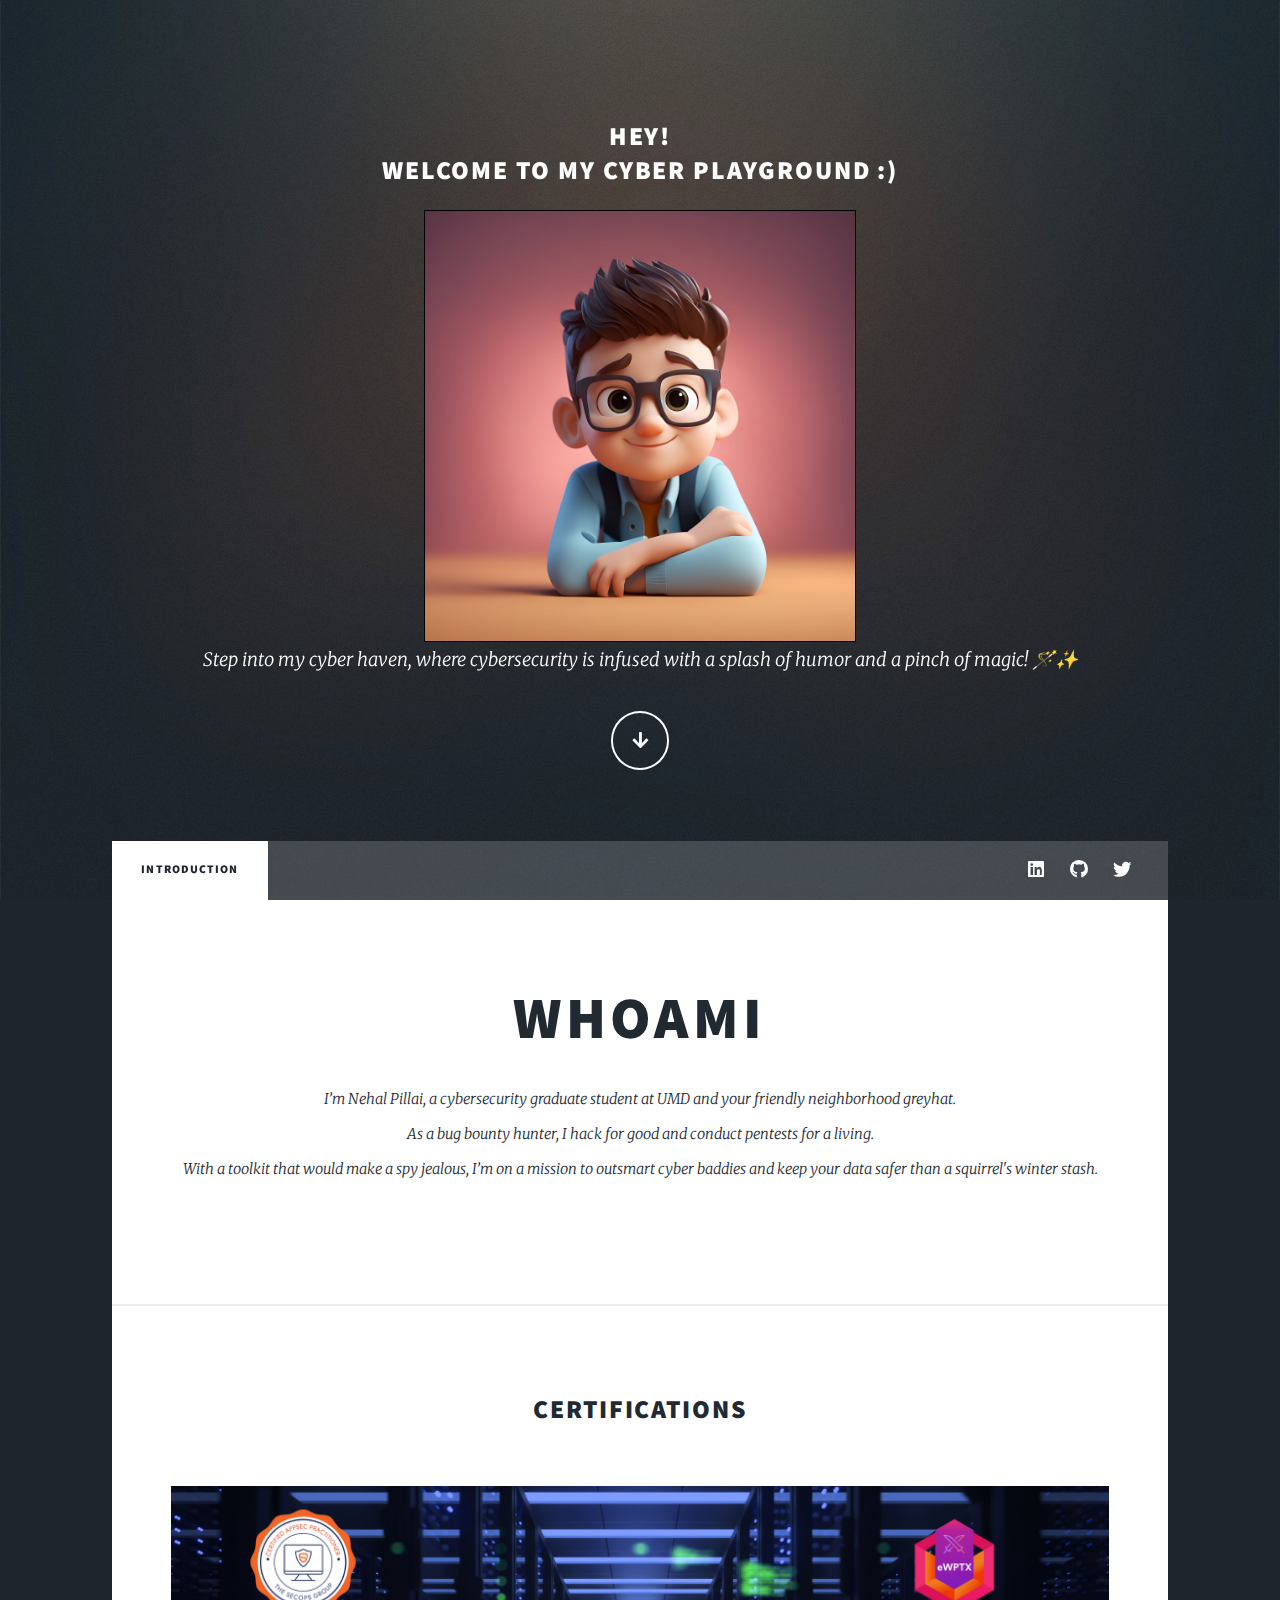
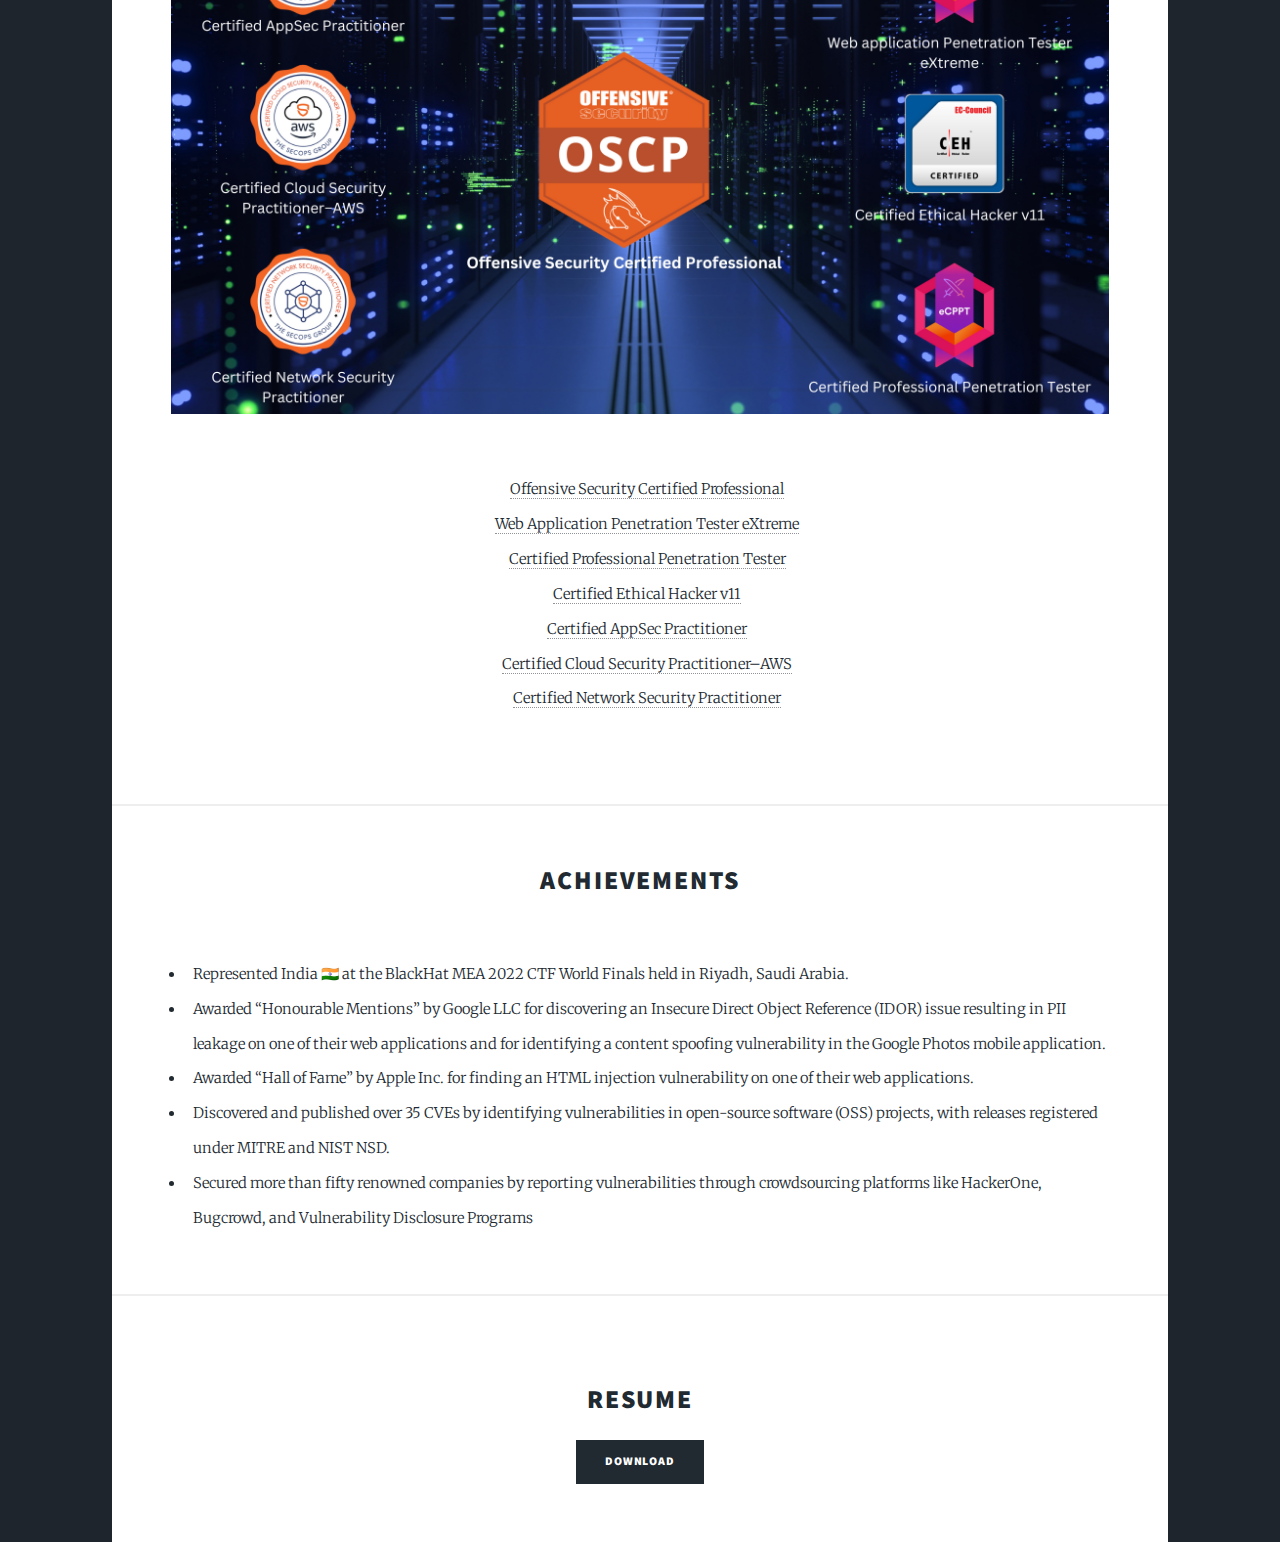
==== commit 60c3292c: "Update index.html" ====
--- a/index.html
+++ b/index.html
@@ -77,6 +77,7 @@
 							<a href="#" class="image main"><img src="images/pic01.png" alt="" /></a>
 							<ul class="certifications">
 								<a href="#">Offensive Security Certified Professional</a><br>
+								<a href="#">Web Application Penetration Tester eXtreme</a><br>
 								<a href="#">Certified Professional Penetration Tester</a><br>
 								<a href="#">Certified Ethical Hacker v11</a><br>
 								<a href="#">Certified AppSec Practitioner</a><br>
@@ -102,7 +103,7 @@
 							<article class="post featured">
 								<header class="">
 									<h2>Resume</h2>
-									<a href="https://drive.google.com/file/d/1ALprq9xm0RQaO8Cud6sQmO5YhI8e06MK/view?usp=sharing" download class="button primary">Download </a>
+									<a href="https://drive.google.com/file/d/173DI5uKBgLoGFuS4bthGLaY6uL70K8yv/view?usp=sharing" download class="button primary">Download </a>
 								</header>
 							</article>
 
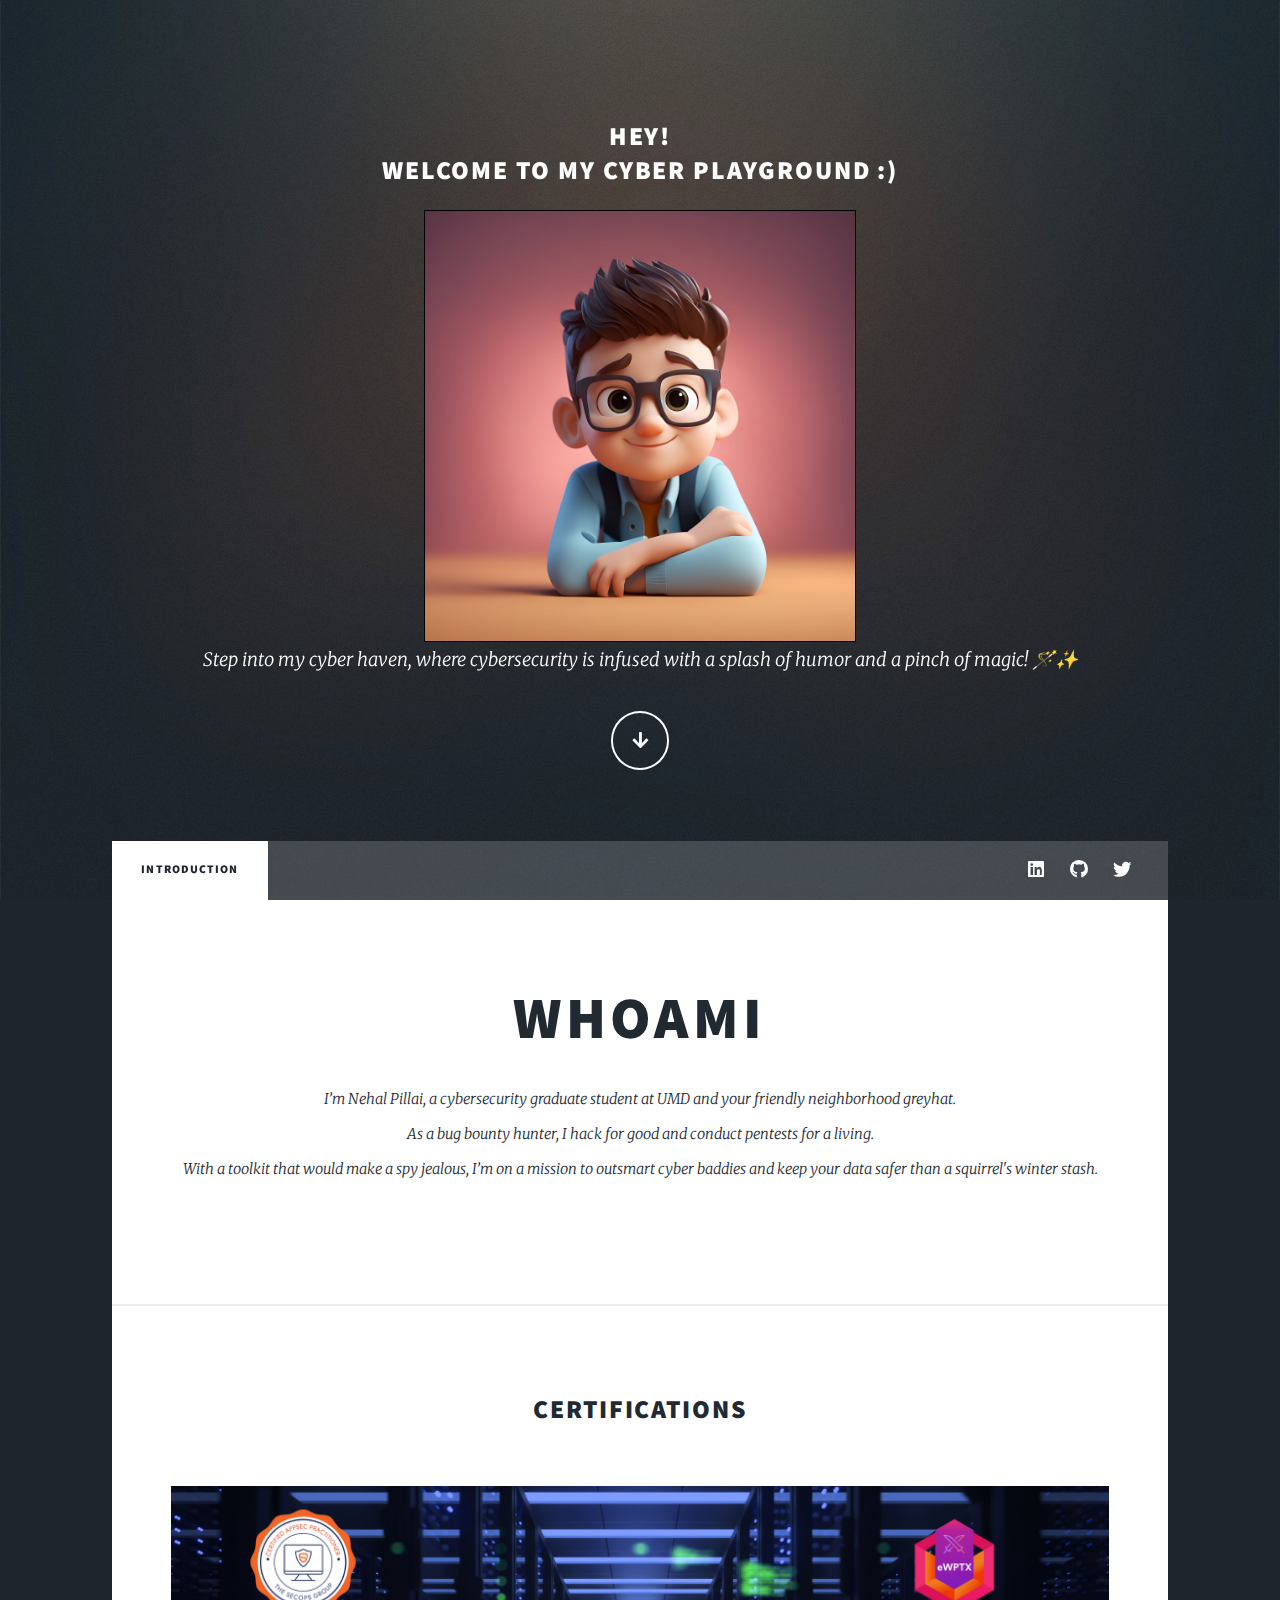
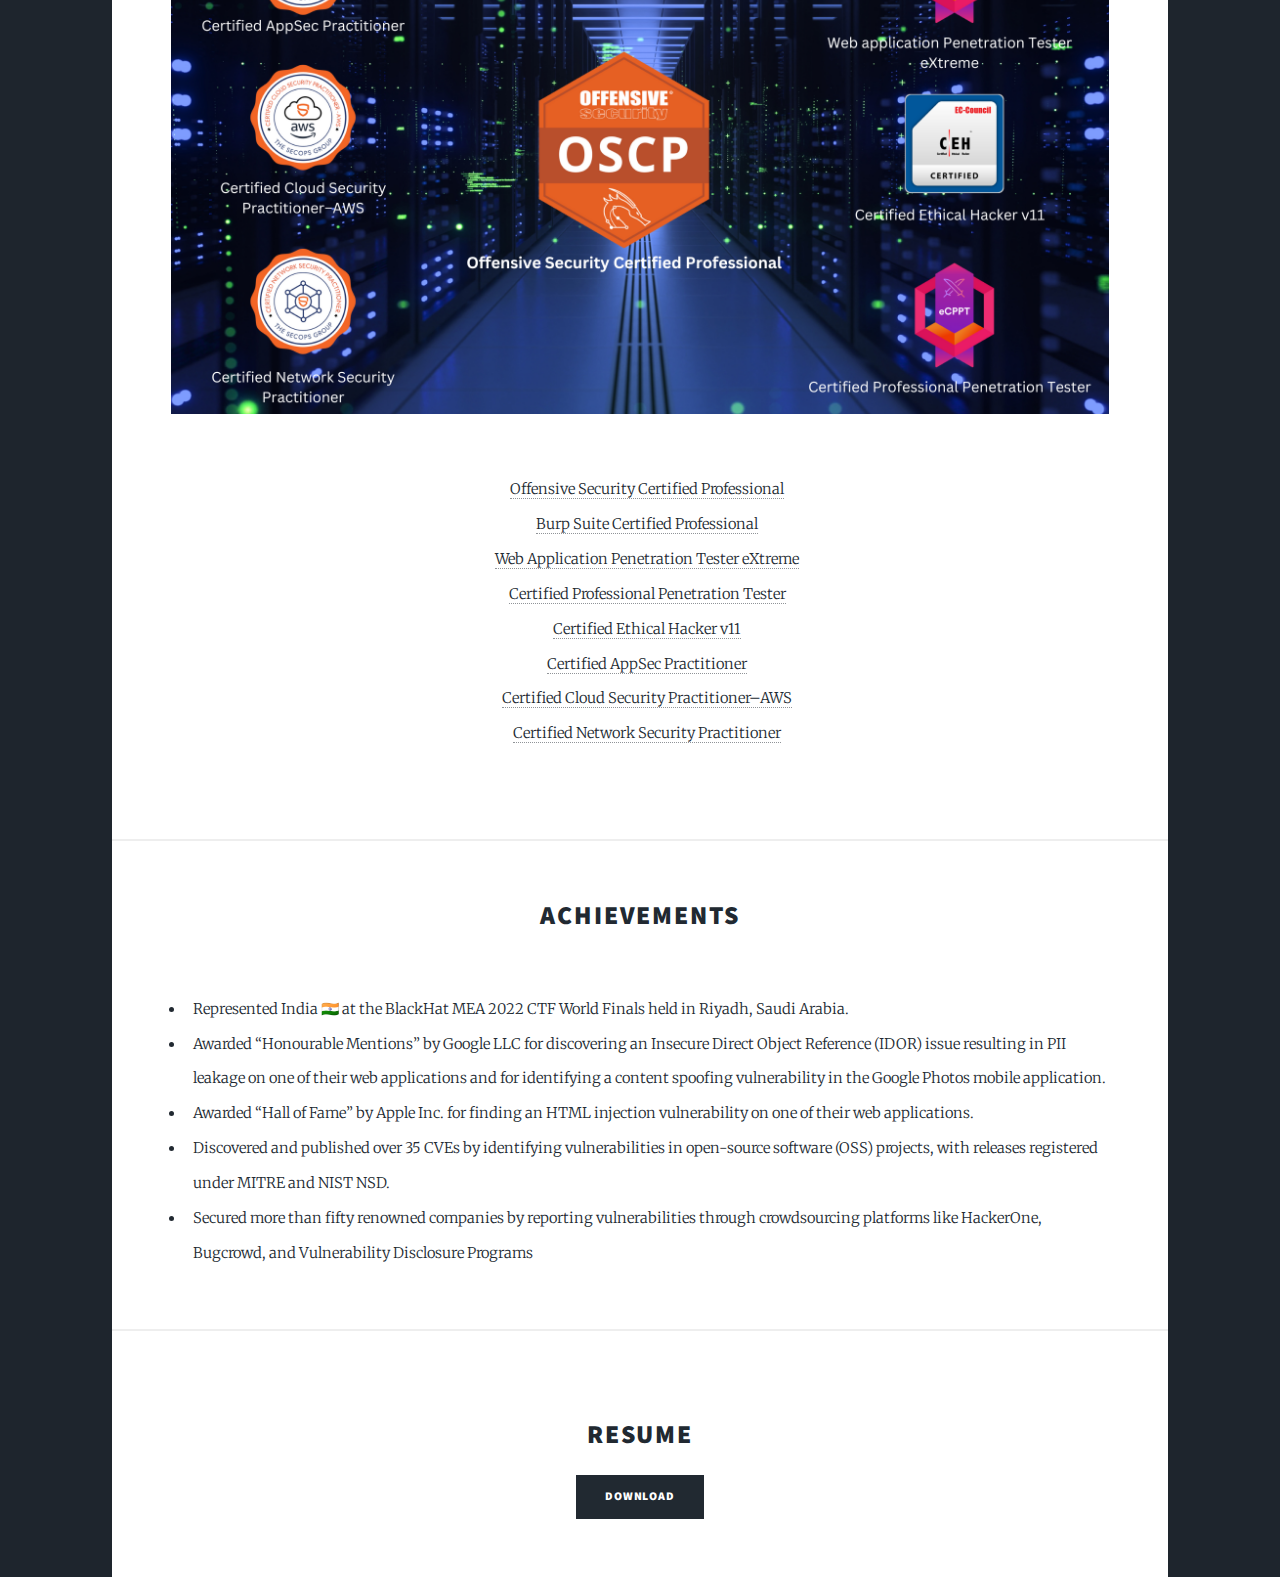
==== commit 30f731d1: "Update index.html" ====
--- a/index.html
+++ b/index.html
@@ -76,13 +76,14 @@
 							</header>
 							<a href="#" class="image main"><img src="images/pic01.png" alt="" /></a>
 							<ul class="certifications">
-								<a href="#">Offensive Security Certified Professional</a><br>
-								<a href="#">Web Application Penetration Tester eXtreme</a><br>
-								<a href="#">Certified Professional Penetration Tester</a><br>
-								<a href="#">Certified Ethical Hacker v11</a><br>
-								<a href="#">Certified AppSec Practitioner</a><br>
-								<a href="#">Certified Cloud Security Practitioner–AWS</a><br>
-								<a href="#">Certified Network Security Practitioner</a><br>
+								<a href="https://www.credential.net/3b45b8e2-85f8-4515-aea8-1160b25acffe">Offensive Security Certified Professional</a><br>
+								<a href="https://portswigger.net/web-security/e/c/51db1f274465d57c">Burp Suite Certified Professional</a><br>
+								<a href="https://certs.ine.com/0498fd8e-be5e-4223-aa5b-8804ea4863f9">Web Application Penetration Tester eXtreme</a><br>
+								<a href="https://certs.ine.com/db10fd3b-82ec-4f99-8cb6-985c16c90673">Certified Professional Penetration Tester</a><br>
+								<a href="https://www.linkedin.com/in/nehal-pillai/details/certifications/1712707644920/single-media-viewer/?profileId=ACoAACkPcCIB9AB6lOXo9rQtntLkl4HZ3vuijP8">Certified Ethical Hacker v11</a><br>
+								<a href="https://www.linkedin.com/in/nehal-pillai/details/certifications/1712707561276/single-media-viewer/?profileId=ACoAACkPcCIB9AB6lOXo9rQtntLkl4HZ3vuijP8">Certified AppSec Practitioner</a><br>
+								<a href="https://www.linkedin.com/in/nehal-pillai/details/certifications/1712707255324/single-media-viewer/?profileId=ACoAACkPcCIB9AB6lOXo9rQtntLkl4HZ3vuijP8">Certified Cloud Security Practitioner–AWS</a><br>
+								<a href="https://www.linkedin.com/in/nehal-pillai/details/certifications/1712707299943/single-media-viewer/?profileId=ACoAACkPcCIB9AB6lOXo9rQtntLkl4HZ3vuijP8">Certified Network Security Practitioner</a><br>
 							</ul>
 						</article>
 
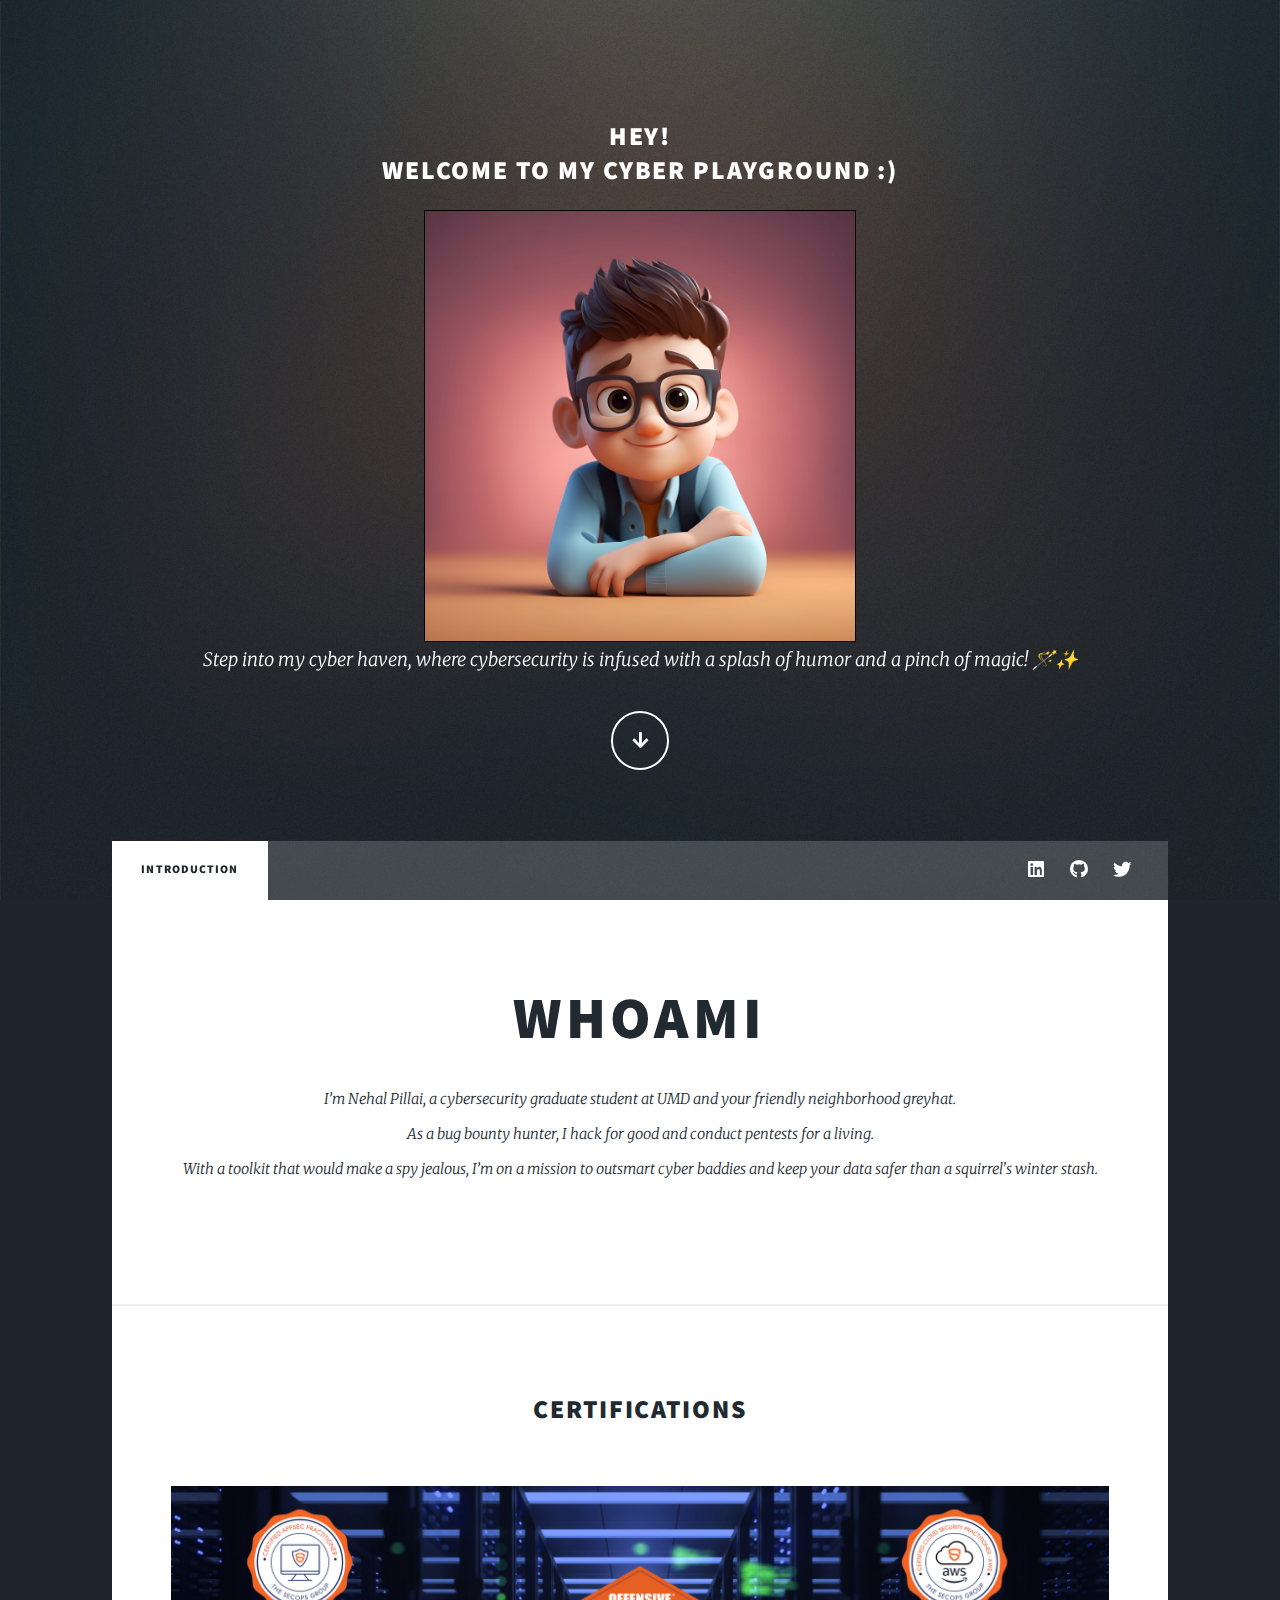
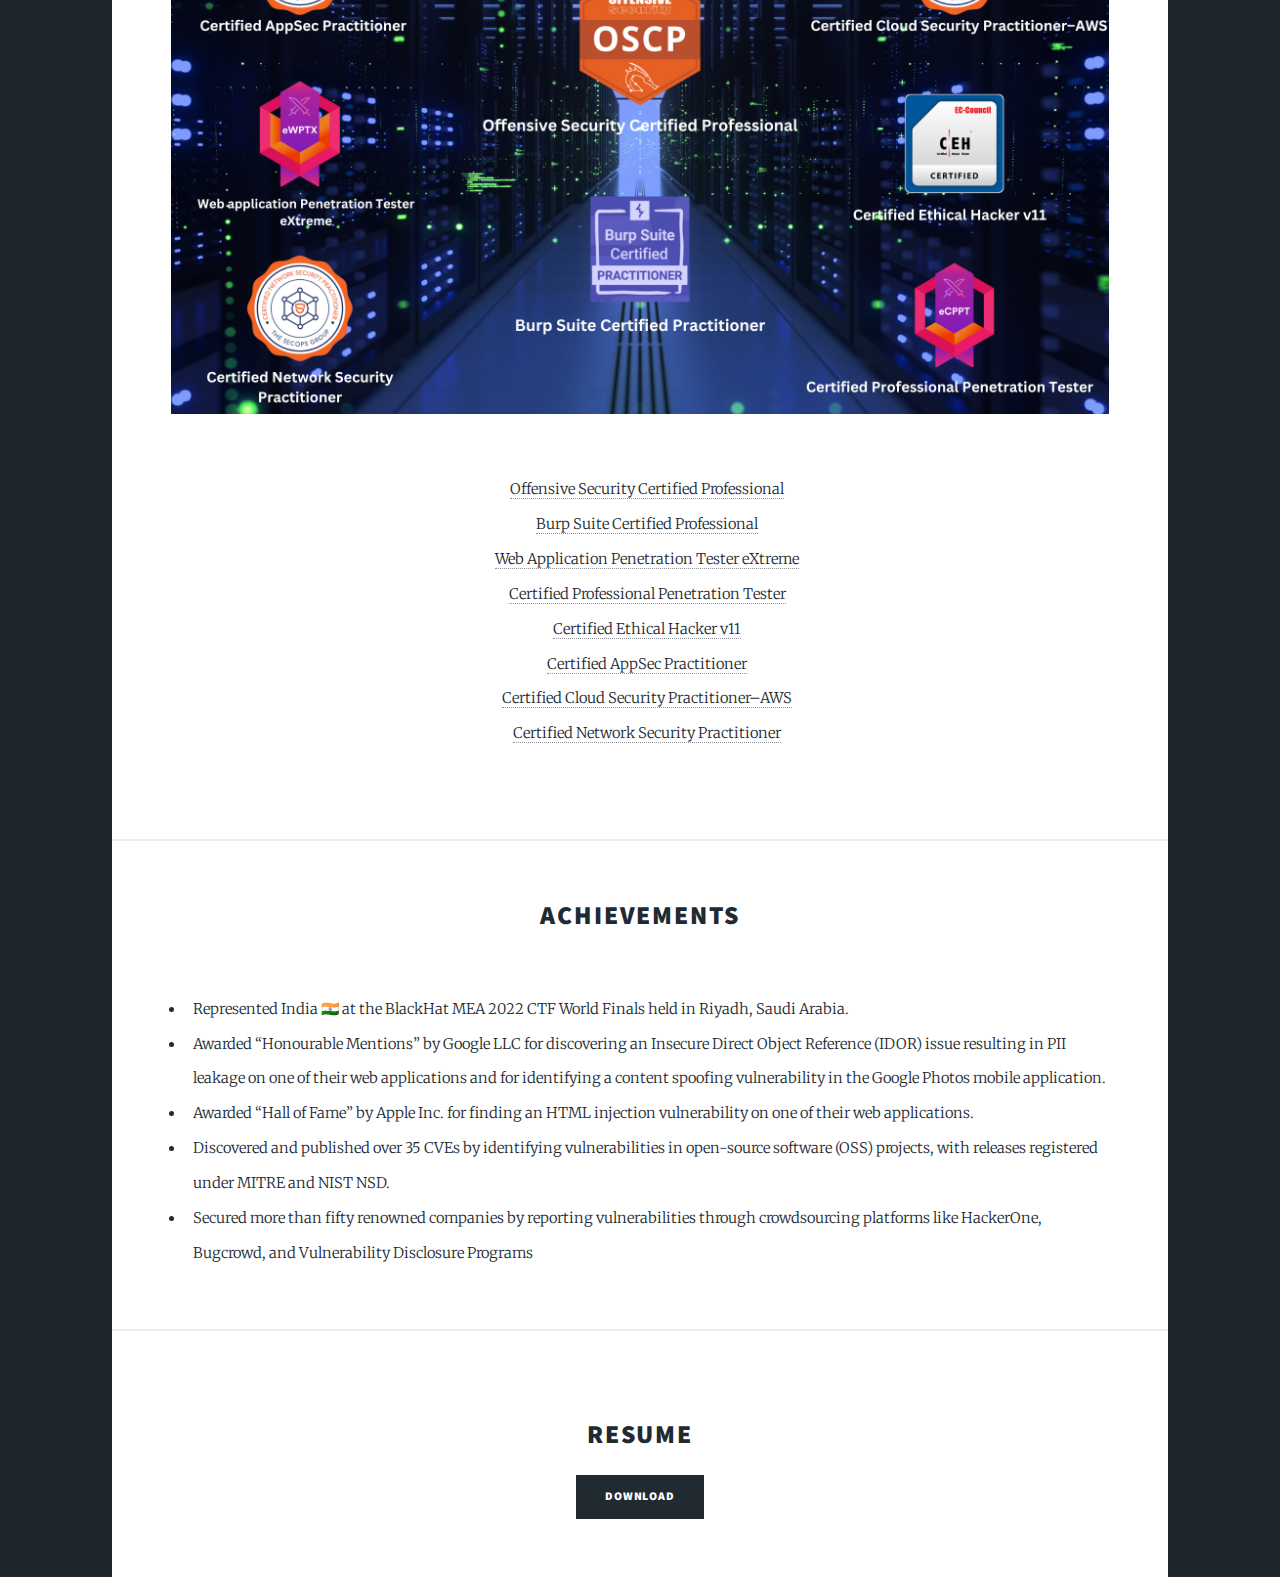
==== commit b29ba783: "Update index.html" ====
--- a/index.html
+++ b/index.html
@@ -74,7 +74,7 @@
 							<header class="">
 								<h2>Certifications</h2>
 							</header>
-							<a href="#" class="image main"><img src="images/pic01.png" alt="" /></a>
+							<a href="#" class="image main"><img src="images/img10.png" alt="" /></a>
 							<ul class="certifications">
 								<a href="https://www.credential.net/3b45b8e2-85f8-4515-aea8-1160b25acffe">Offensive Security Certified Professional</a><br>
 								<a href="https://portswigger.net/web-security/e/c/51db1f274465d57c">Burp Suite Certified Professional</a><br>
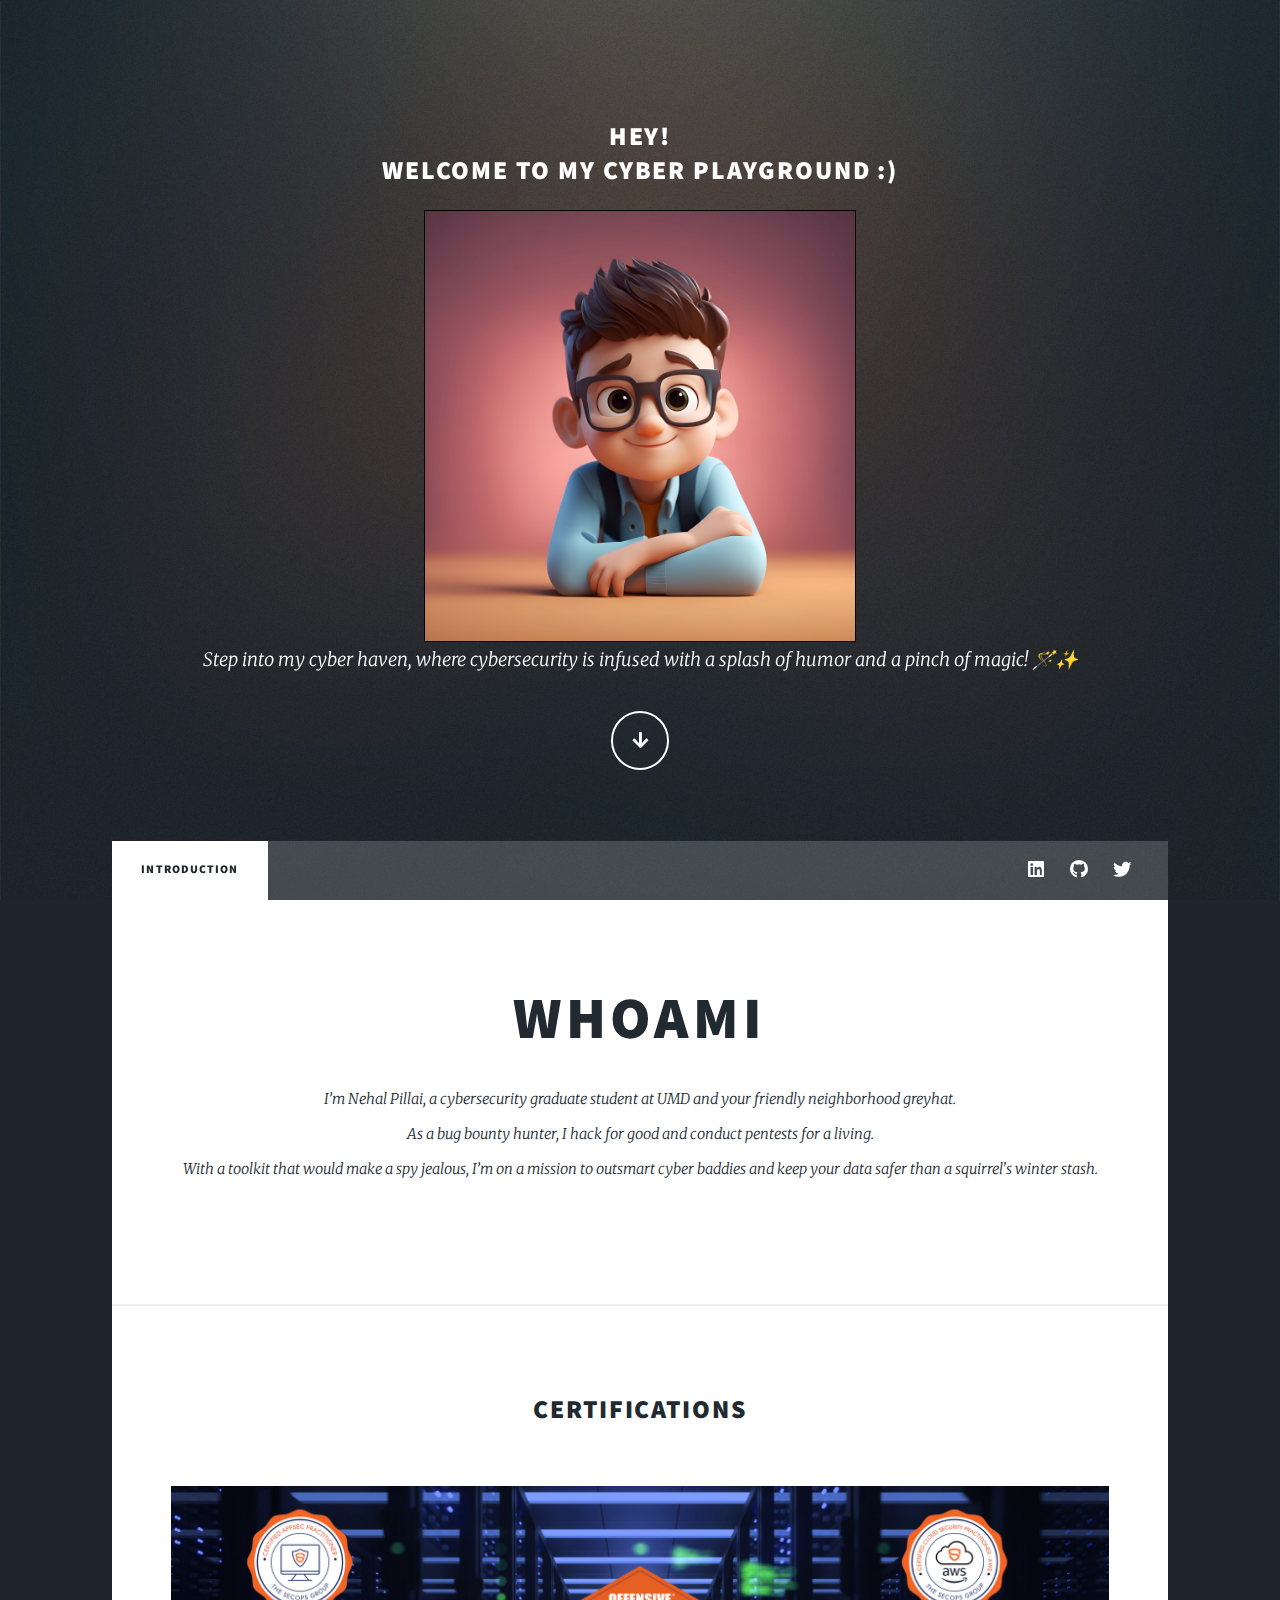
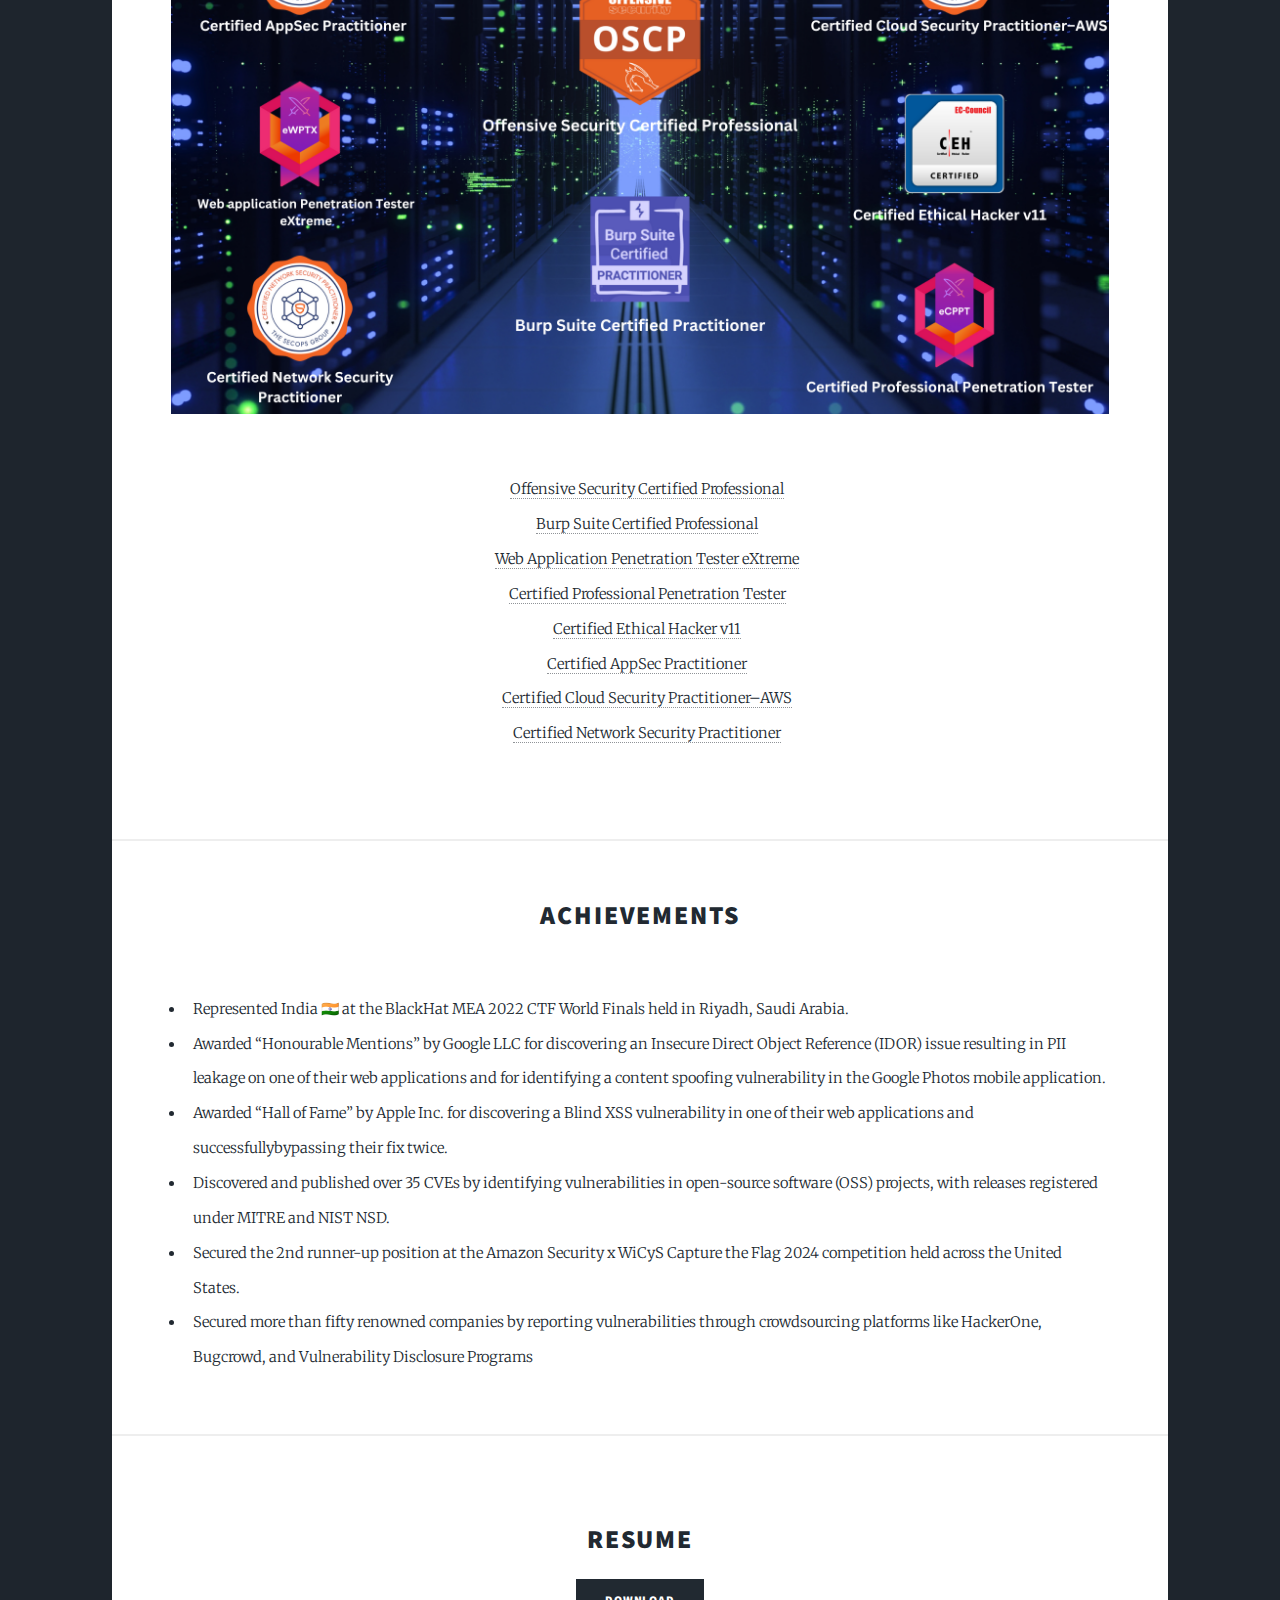
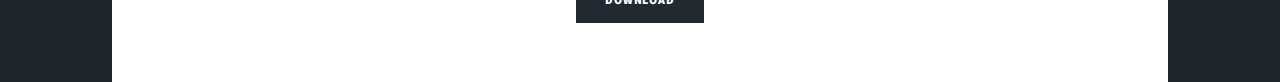
==== commit 9d7b0d5c: "Update index.html" ====
--- a/index.html
+++ b/index.html
@@ -95,8 +95,9 @@
 							<ul class="Achievements">
 								<li>Represented India 🇮🇳 at the BlackHat MEA 2022 CTF World Finals held in Riyadh, Saudi Arabia.</li>
 								<li>Awarded “Honourable Mentions” by Google LLC for discovering an Insecure Direct Object Reference (IDOR) issue resulting in PII leakage on one of their web applications and for identifying a content spoofing vulnerability in the Google Photos mobile application.</a><br>
-								<li>Awarded “Hall of Fame” by Apple Inc. for finding an HTML injection vulnerability on one of their web applications.</li>
+								<li>Awarded “Hall of Fame” by Apple Inc. for discovering a Blind XSS vulnerability in one of their web applications and successfullybypassing their fix twice.</li>
 								<li>Discovered and published over 35 CVEs by identifying vulnerabilities in open-source software (OSS) projects, with releases registered under MITRE and NIST NSD.</li>
+								<li>Secured the 2nd runner-up position at the Amazon Security x WiCyS Capture the Flag 2024 competition held across the United States.</li>
 								<li>Secured more than fifty renowned companies by reporting vulnerabilities through crowdsourcing platforms like HackerOne, Bugcrowd, and Vulnerability Disclosure Programs</li>
 							</ul>
 							</article>
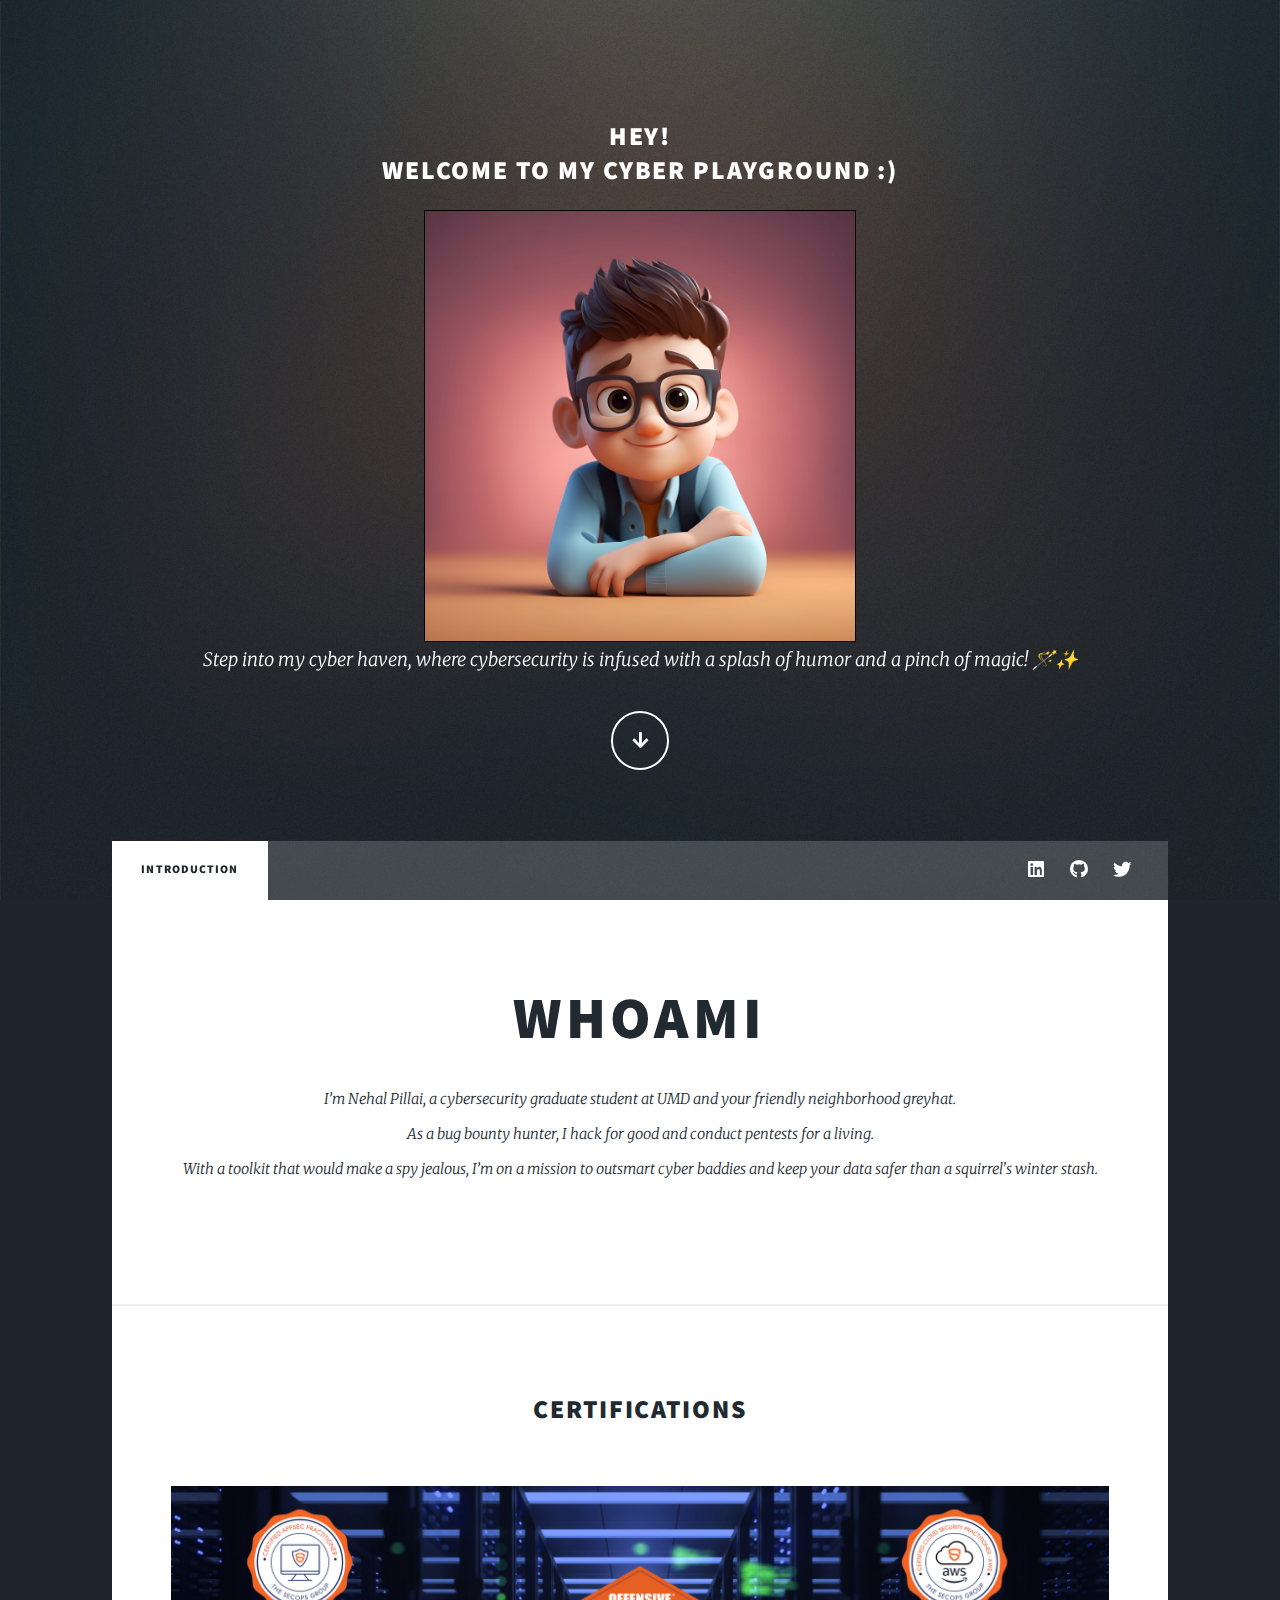
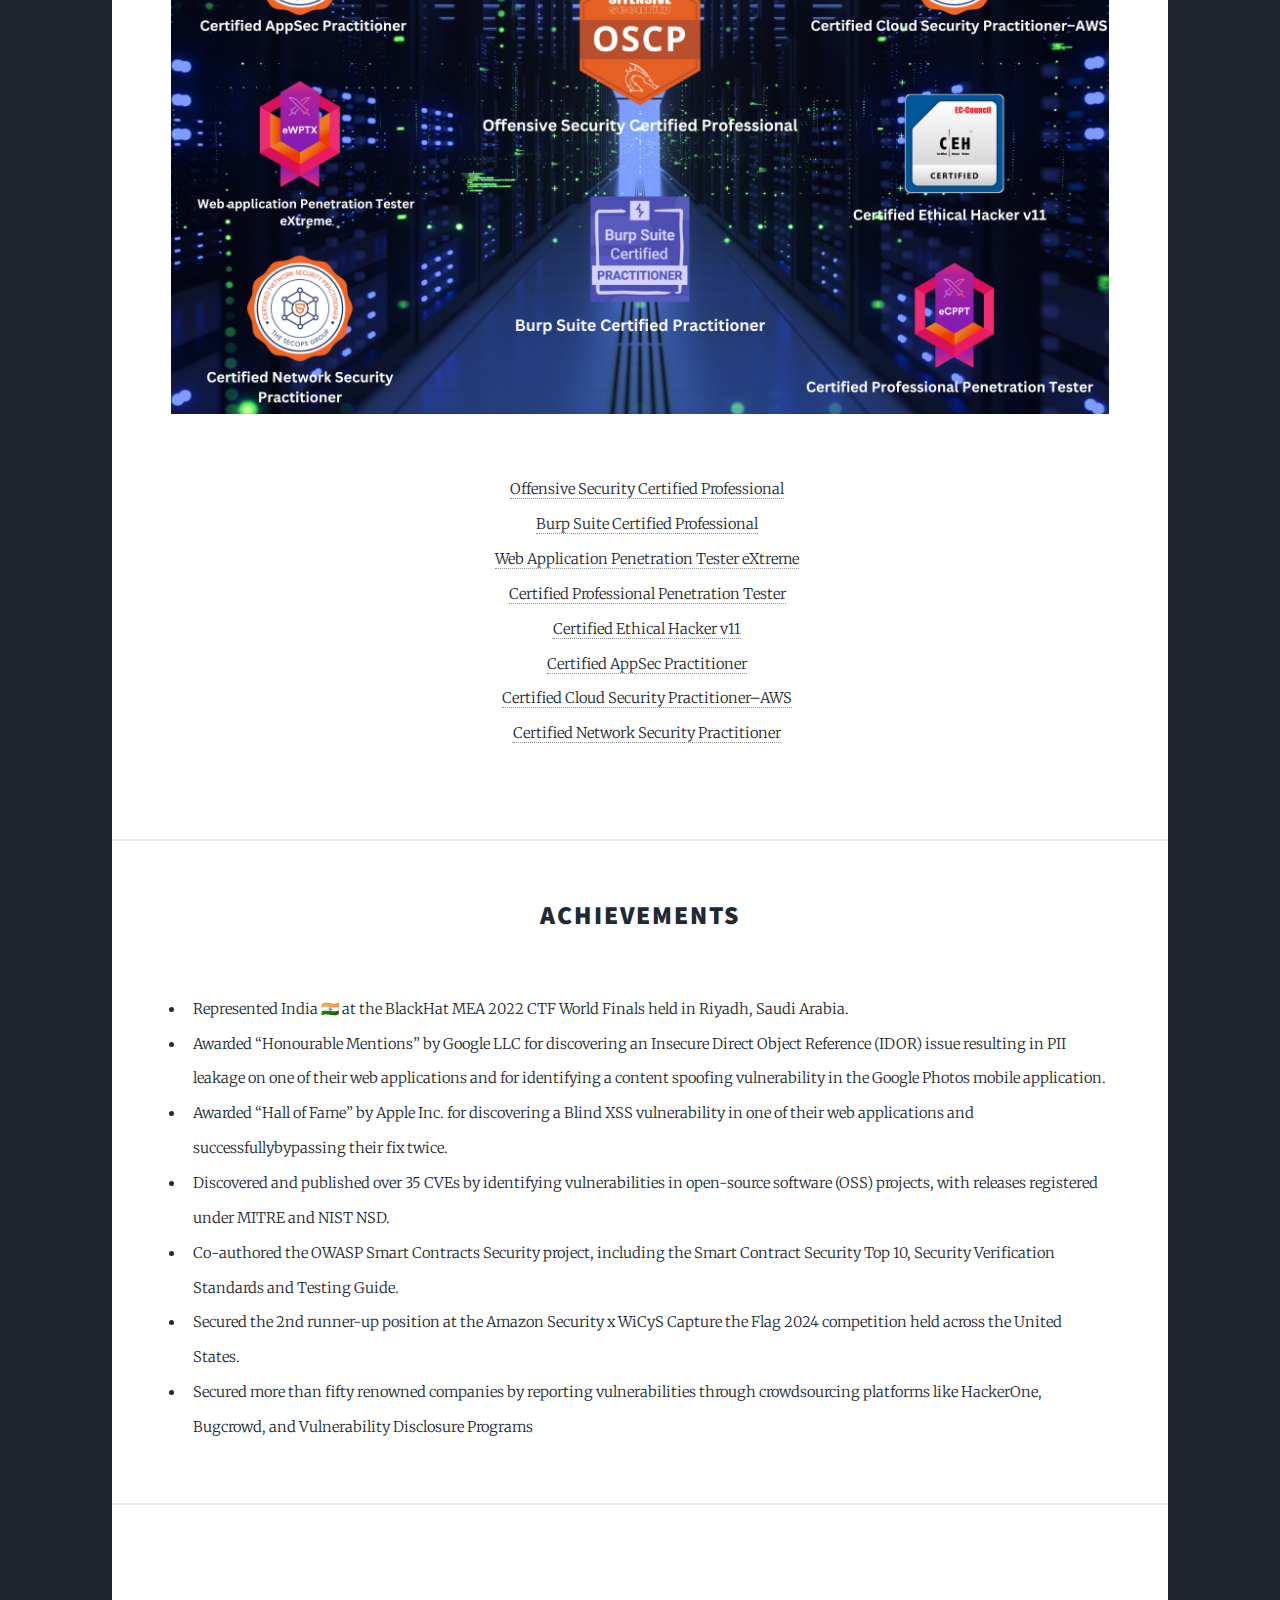
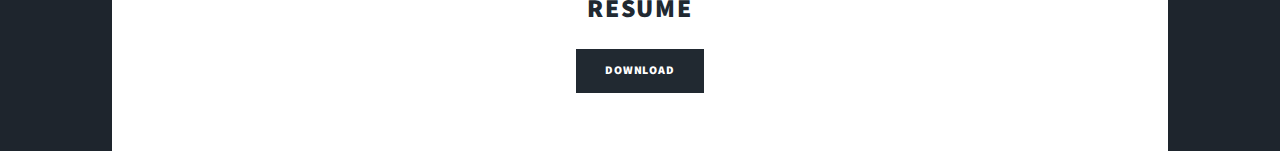
==== commit b78b6cb0: "Update index.html" ====
--- a/index.html
+++ b/index.html
@@ -97,6 +97,7 @@
 								<li>Awarded “Honourable Mentions” by Google LLC for discovering an Insecure Direct Object Reference (IDOR) issue resulting in PII leakage on one of their web applications and for identifying a content spoofing vulnerability in the Google Photos mobile application.</a><br>
 								<li>Awarded “Hall of Fame” by Apple Inc. for discovering a Blind XSS vulnerability in one of their web applications and successfullybypassing their fix twice.</li>
 								<li>Discovered and published over 35 CVEs by identifying vulnerabilities in open-source software (OSS) projects, with releases registered under MITRE and NIST NSD.</li>
+								<li>Co-authored the OWASP Smart Contracts Security project, including the Smart Contract Security Top 10, Security Verification Standards and Testing Guide.</li>
 								<li>Secured the 2nd runner-up position at the Amazon Security x WiCyS Capture the Flag 2024 competition held across the United States.</li>
 								<li>Secured more than fifty renowned companies by reporting vulnerabilities through crowdsourcing platforms like HackerOne, Bugcrowd, and Vulnerability Disclosure Programs</li>
 							</ul>
